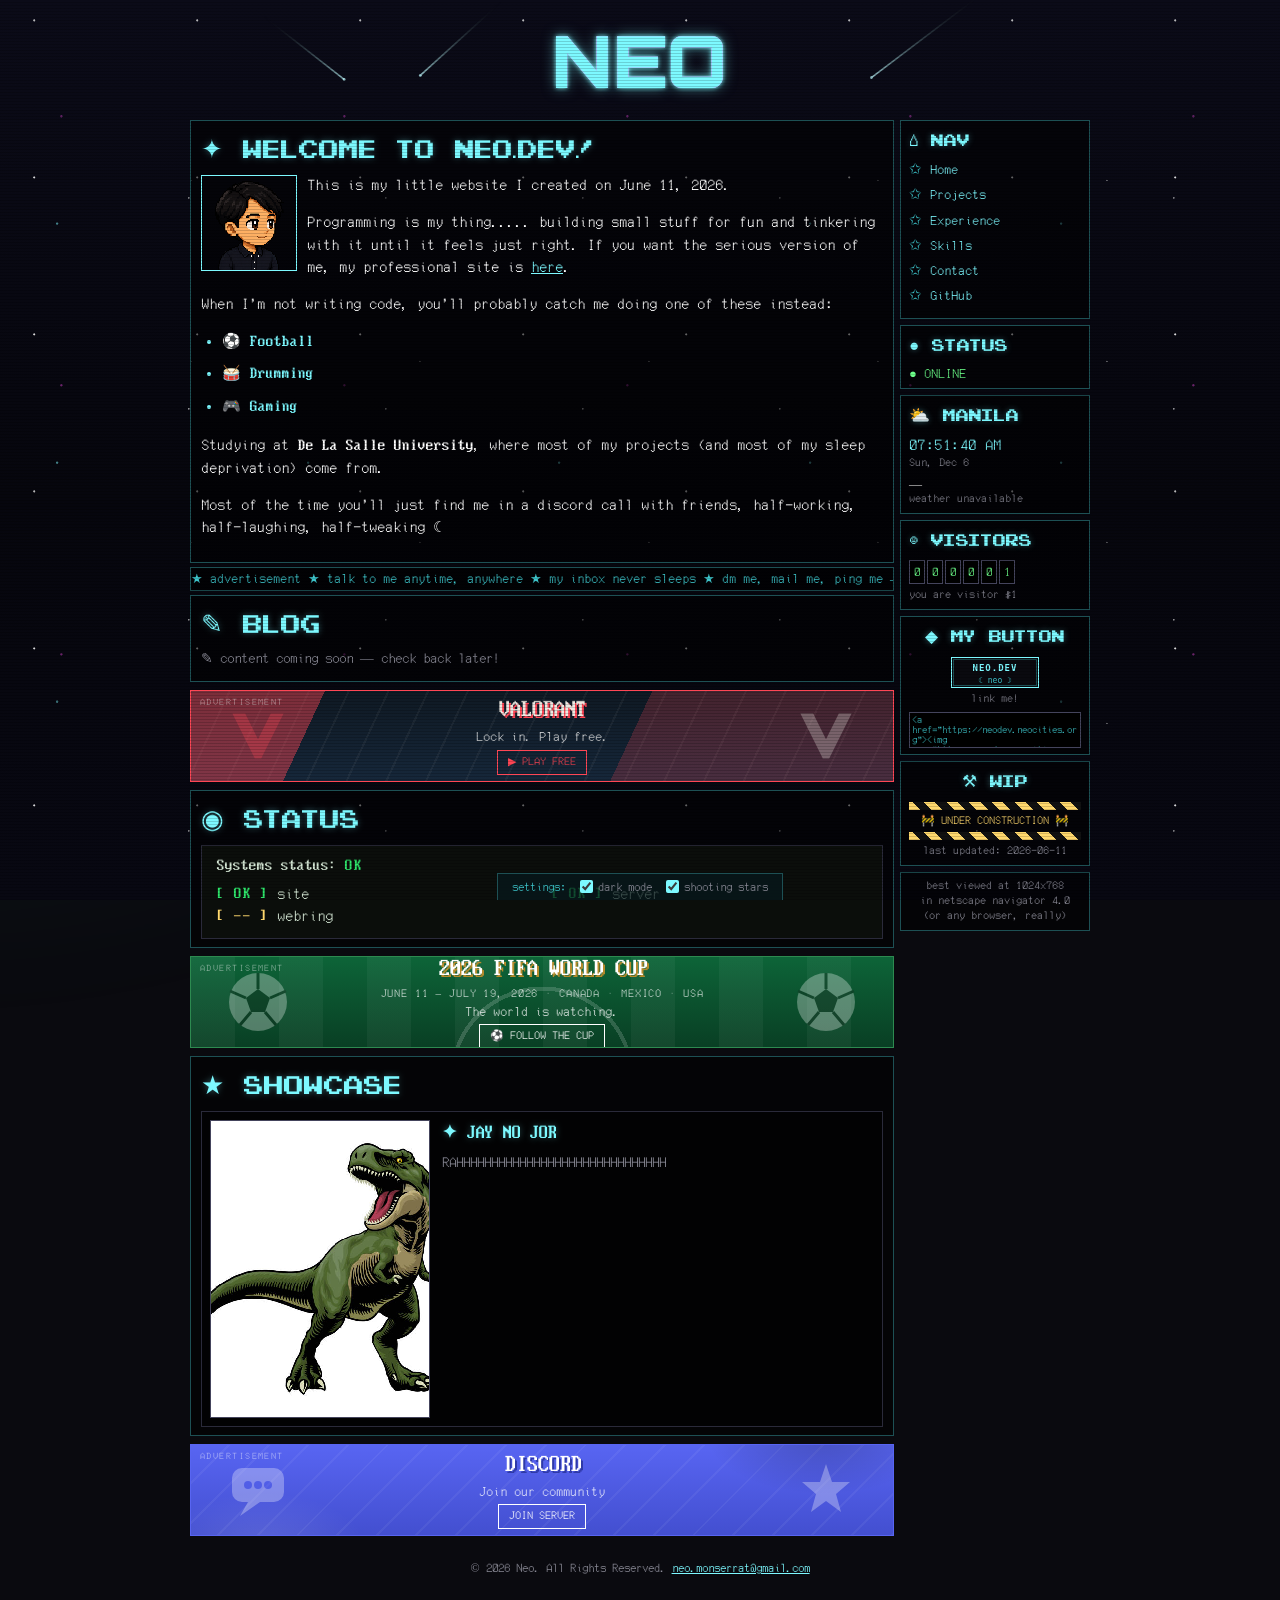
==== index.html @ 082620bd "Update" ====
<!doctype html>
<html lang="en">
  <head>
    <meta charset="utf-8" />
    <meta name="viewport" content="width=device-width, initial-scale=1, maximum-scale=1, user-scalable=no" />
    <meta name="theme-color" content="#0a0a0f" />
    <meta name="description" content="Personal site of Neo — projects, writing, links." />
    <title>NEO.DEV</title>

    <link rel="preconnect" href="https://fonts.googleapis.com" />
    <link rel="preconnect" href="https://fonts.gstatic.com" crossorigin />
    <link href="https://fonts.googleapis.com/css2?family=Orbitron:wght@700;900&display=swap" rel="stylesheet" />
    <link rel="icon" href="assets/favicon.svg" type="image/svg+xml" />
    <script src="js/theme.js"></script>
    <link rel="stylesheet" href="css/base.css" />
    <link rel="stylesheet" href="css/layout.css" />
    <link rel="stylesheet" href="css/components.css" />
    <link rel="stylesheet" href="css/responsive.css" />
  </head>
  <body>
    <canvas id="rain-canvas" aria-hidden="true"></canvas>

    <div class="wrap">
      <header class="banner">
        <h1 class="site-title glitch" data-text="NEO">NEO</h1>
      </header>

      <div class="columns">
        <main class="main-col">
          <div class="above-fold">
          <!-- HERO -->
          <section class="hero" id="hero">
            <h2 class="section-title welcome-title">✦ Welcome to NEO.DEV!</h2>
            <span class="avatar">
              <img src="assets/Neo Avatar.png" width="96" height="96" alt="Neo avatar">
            </span>
            
            <p>
              This is my little website I created on June 11, 2026.
            </p>
            <p>
              Programming is my thing..... building small stuff for fun
              and tinkering with it until it feels just right. If you want the
              serious version of me, my professional site is
              <a href="https://github.com/Nmsrt/Professional-Portfolio">here</a>.
            </p>
            <p>
              When I'm not writing code, you'll probably catch me doing one of
              these instead:
            </p>
            <ul class="hobby-list">
              <li>⚽ <strong>Football</strong> </li>
              <li>🥁 <strong>Drumming</strong> </li>
              <li>🎮 <strong>Gaming</strong> </li>
            </ul>
            <p>
              Studying at <strong>De La Salle University</strong>, where most of my
              projects (and most of my sleep deprivation) come from.
            </p>
            <p>
              Most of the time you'll just find me in a discord
              call with friends, half-working, half-laughing, half-tweaking ☾
            </p>
            <div class="clearfix"></div>
          </section>

          <!-- marquee separator -->
          <div class="marquee section-marquee" aria-hidden="true">
            <span>
              ★ advertisement ★ talk to me anytime, anywhere ★ my inbox never sleeps ★
              dm me, mail me, ping me — I'll answer ★
            </span>
          </div>
          </div><!-- /.above-fold -->

          <!-- BLOG -->
          <section id="blog">
            <h2 class="section-title">✎ Blog</h2>
            <p class="blog-empty">✎ content coming soon — check back later!</p>
          </section>

          <!-- ad separator: valorant -->
          <div class="ad-sep ad-valorant" aria-label="advertisement — Valorant">
            <svg class="ad-art ad-art-left" viewBox="0 0 100 100" aria-hidden="true">
              <path d="M10 15 L45 85 L55 85 L90 15 L70 15 L50 55 L30 15 Z" fill="#ff4655" />
            </svg>
            <svg class="ad-art ad-art-right" viewBox="0 0 100 100" aria-hidden="true">
              <path d="M10 15 L45 85 L55 85 L90 15 L70 15 L50 55 L30 15 Z" fill="#ece8e1" />
            </svg>
            <span class="ad-sep-label">advertisement</span>
            <span class="ad-sep-title">VALORANT</span>
            <span class="ad-sep-tag">Lock in. Play free.</span>
            <a class="ad-cta" href="https://playvalorant.com">▶ PLAY FREE</a>
          </div>

          <!-- STATUS -->
          <section id="status">
            <h2 class="section-title">◉ Status</h2>
            <div class="status-board">
              <p class="status-line">Systems status: <span class="status-tag ok">OK</span></p>
              <ul class="status-list">
                <li class="status-item"><span class="status-tag ok">[ OK ]</span> site</li>
                <li class="status-item"><span class="status-tag ok">[ OK ]</span> server</li>
                <li class="status-item"><span class="status-tag warn">[ -- ]</span> webring</li>
              </ul>
            </div>
          </section>

          <!-- ad separator: 2026 fifa world cup -->
          <div class="ad-sep ad-worldcup" aria-label="advertisement — 2026 FIFA World Cup">
            <svg class="ad-art ad-art-left" viewBox="0 0 64 64" aria-hidden="true">
              <circle cx="32" cy="32" r="29" fill="#fff" />
              <polygon points="32,19 44,28 39,42 25,42 20,28" fill="#15231a" />
              <path d="M32 3v16M44 28l16-7M39 42l11 13M25 42L14 55M20 28L4 21" stroke="#15231a" stroke-width="3" fill="none" />
            </svg>
            <svg class="ad-art ad-art-right" viewBox="0 0 64 64" aria-hidden="true">
              <circle cx="32" cy="32" r="29" fill="#fff" />
              <polygon points="32,19 44,28 39,42 25,42 20,28" fill="#15231a" />
              <path d="M32 3v16M44 28l16-7M39 42l11 13M25 42L14 55M20 28L4 21" stroke="#15231a" stroke-width="3" fill="none" />
            </svg>
            <span class="ad-sep-label">advertisement</span>
            <span class="ad-sep-title">2026 FIFA WORLD CUP</span>
            <span class="ad-sep-dates">JUNE 11 – JULY 19, 2026 · CANADA · MEXICO · USA</span>
            <span class="ad-sep-tag">The world is watching.</span>
            <a class="ad-cta" href="https://www.fifa.com/fifaplus/en/tournaments/mens/worldcup/canadamexicousa2026">⚽ FOLLOW THE CUP</a>
          </div>

          <!-- SHOWCASE -->
          <section id="showcase">
            <h2 class="section-title">★ Showcase</h2>
            <div class="showcase-entry">
              <div class="showcase-img">
                <img src="assets/dinosaur.jpg" width="320" height="200" alt="showcase placeholder one" />
              </div>
              <div class="showcase-text">
                <h3>JAY NO JOR</h3>
                <p>
                  RAHHHHHHHHHHHHHHHHHHHHHHHHHHHHHH
                </p>
              </div>
            </div>
          </section>

          <!-- ad separator: discord -->
          <div class="ad-sep ad-discord" aria-label="advertisement — Discord community">
            <svg class="ad-art ad-art-left" viewBox="0 0 64 64" aria-hidden="true">
              <rect x="6" y="10" width="52" height="34" rx="10" fill="#fff" />
              <path d="M22 44 L14 58 L34 44 Z" fill="#fff" />
              <circle cx="22" cy="27" r="4" fill="#5865f2" />
              <circle cx="32" cy="27" r="4" fill="#5865f2" />
              <circle cx="42" cy="27" r="4" fill="#5865f2" />
            </svg>
            <svg class="ad-art ad-art-right" viewBox="0 0 64 64" aria-hidden="true">
              <path d="M32 6 L38 24 L56 24 L42 36 L47 54 L32 43 L17 54 L22 36 L8 24 L26 24 Z" fill="#fff" />
            </svg>
            <span class="ad-sep-label">advertisement</span>
            <span class="ad-sep-title">DISCORD</span>
            <span class="ad-sep-tag">Join our community</span>
            <a class="ad-cta" href="https://discord.gg/ex57agxdq">JOIN SERVER</a>
          </div>

        </main>

        <aside class="side-col">
          <section class="nav-box">
            <h2 class="section-title">⌂ Nav</h2>
            <nav aria-label="Site navigation">
              <ul>
                <li><a href="#hero">Home</a></li>
                <li><a href="pages/projects.html">Projects</a></li>
                <li><a href="pages/experience.html">Experience</a></li>
                <li><a href="pages/skills.html">Skills</a></li>
                <li><a href="pages/contact.html">Contact</a></li>
<li><a href="https://github.com/Nmsrt">GitHub</a></li>
              </ul>
            </nav>
          </section>

          <section class="online-box">
            <h2 class="section-title">● Status</h2>
            <p class="online-dot">● ONLINE</p>
          </section>

          <section class="weather-box">
            <h2 class="section-title">⛅ Manila</h2>
            <p class="weather-time" id="manila-time">--:--:--</p>
            <p class="weather-date tiny" id="manila-date">···</p>
            <p class="weather-temp" id="manila-temp">···</p>
            <p class="weather-cond tiny" id="manila-cond">loading…</p>
          </section>

          <section class="counter-box">
            <h2 class="section-title">☺ Visitors</h2>
            <div class="counter" aria-label="visitor counter">
              <span>0</span><span>0</span><span>0</span><span>0</span><span>0</span><span>0</span>
            </div>
            <p class="tiny">counting…</p>
          </section>

          <section class="mybutton-box">
            <h2 class="section-title">◆ My button</h2>
            <img class="my-88x31" src="assets/button.svg" width="88" height="31" alt="NEO.DEV 88x31 button" />
            <p class="tiny">link me!</p>
            <textarea class="embed-code" rows="3" readonly
              onclick="this.select()">&lt;a href="https://neodev.neocities.org"&gt;&lt;img src="https://neodev.neocities.org/button.svg" width="88" height="31" alt="NEO.DEV"&gt;&lt;/a&gt;</textarea>
          </section>

          <section class="construction-box">
            <h2 class="section-title">⚒ WIP</h2>
            <div class="construction-bar" aria-hidden="true"></div>
            <p class="tiny construction-text">🚧 UNDER CONSTRUCTION 🚧</p>
            <div class="construction-bar" aria-hidden="true"></div>
            <p class="tiny">last updated: 2026-06-11</p>
          </section>

          <section class="badge-box">
            <p class="tiny">
              best viewed at 1024x768<br />
              in netscape navigator 4.0<br />
              (or any browser, really)
            </p>
          </section>
        </aside>
      </div>

      <footer>
        <p>© 2026 Neo. All Rights Reserved. <a href="mailto:neo.monserrat@gmail.com">neo.monserrat@gmail.com</a></p>
      </footer>
    </div>

    <div class="settings-bar" role="group" aria-label="Site settings">
      <span class="settings-label">settings:</span>
      <label class="settings-option">
        <input type="checkbox" id="setting-theme" />
        <span>dark mode</span>
      </label>
      <label class="settings-option">
        <input type="checkbox" id="setting-rain" />
        <span>shooting stars</span>
      </label>
    </div>

    <script src="js/rain.js"></script>
    <script src="js/counter.js"></script>
    <script src="js/menu.js"></script>
    <script src="js/avatar.js"></script>
    <script src="js/weather.js"></script>
  </body>
</html>
---- css/base.css ----
/* ============================================
   base: fonts, variables, resets, typography,
   animations
   ============================================ */

/* NES-style display font for section titles (as on dimden.dev) */
@font-face {
  font-family: "Pixel NES";
  src: url("../fonts/Pixel_NES.woff") format("woff");
  font-weight: normal;
  font-style: normal;
}

/* pixel fonts from int10h.org "Ultimate Oldschool PC Font Pack"
   (CC BY-SA 4.0) — same files dimden.dev serves */
@font-face {
  font-family: "NEC_APC3";
  src: url("../fonts/pixelfonts/Web437_NEC_APC3_8x16.woff") format("woff");
  font-weight: normal;
  font-style: normal;
}
@font-face {
  font-family: "NEC_APC3";
  src: url("../fonts/pixelfonts/Web437_Nix8810_M16.woff") format("woff");
  font-weight: bold;
  font-style: normal;
}
@font-face {
  font-family: "RussianGothic";
  src: local("Arial");
  font-weight: normal;
  font-style: normal;
  unicode-range: U+0420-42FF;
}

:root {
  --bg: #f5f0e8;
  --bg-panel: #efe9dc;
  --bg-panel-alt: #e8e0cf;
  --text: #0d0d0d;
  --text-dim: #6b6660;
  --accent: #9e1b32;
  --accent-dim: #7c1226;
  --magenta: #0d0d0d;
  --ok: #2d8a50;
  --warn: #c4860a;
  --border: #d9d1bf;
  --border-bright: #c2b9a4;
  --box-border: #e2dac9;
  --box-title-bg: rgba(245, 240, 232, 0.97);

  --rain-color: rgba(158, 27, 50, 0.14);
  --meteor-color: rgba(122, 12, 28, 0.8); /* blood, light mode */

  /* dimden.dev stack everywhere — headings included */
  --font-pixel: "NEC_APC3", "RussianGothic", "MS UI Gothic", Tahoma;
  --font-body: "NEC_APC3", "RussianGothic", "MS UI Gothic", Tahoma;

  --page-max: 980px;
  --side-col-w: 190px;
}

* {
  box-sizing: border-box;
}

html {
  scrollbar-color: var(--accent-dim) var(--bg);
  /* match page bg so overscroll/safe-area never flashes white */
  background: var(--bg);
}

::-webkit-scrollbar {
  width: 14px;
  background: var(--bg);
}

::-webkit-scrollbar-thumb {
  background: var(--box-border);
  border: 1px solid var(--accent-dim);
}

body {
  margin: 0;
  padding-bottom: 34px; /* room for fixed settings bar */
  background: var(--bg);
  color: var(--text);
  font-family: var(--font-body);
  font-size: 14px;
  line-height: 1.35;
  image-rendering: pixelated;
  font-smooth: never;
  -webkit-font-smoothing: none;
}

/* light mode: aged map — faint topographic contour rings over parchment.
   Two charcoal ring systems centered off-canvas plus one whisper-faint
   crimson system tied to the site accent; static, vibes only. */
body::before {
  content: '';
  position: fixed;
  inset: 0;
  z-index: -1;
  pointer-events: none;
  background:
    repeating-radial-gradient(circle at 12% 18%,
      transparent 0 42px, rgba(85, 70, 50, 0.055) 42px 44px),
    repeating-radial-gradient(circle at 88% 82%,
      transparent 0 52px, rgba(85, 70, 50, 0.045) 52px 54px),
    repeating-radial-gradient(circle at 70% -15%,
      transparent 0 64px, rgba(158, 27, 50, 0.04) 64px 66px),
    radial-gradient(120% 90% at 50% 40%, transparent 55%, rgba(120, 95, 55, 0.10) 100%),
    radial-gradient(60% 50% at 85% 10%, rgba(200, 170, 110, 0.08), transparent 70%),
    radial-gradient(55% 45% at 10% 90%, rgba(190, 160, 100, 0.07), transparent 70%);
}

body::after {
  content: none;
}

::selection {
  background: var(--accent);
  color: var(--bg);
}

h1, h2, h3 {
  font-family: var(--font-pixel);
  color: var(--accent);
  font-weight: bold;
  line-height: 1.5;
  text-shadow: none;
}

h1 { font-size: 1.5rem; }
h2 { font-size: 1.6rem; margin: 0 0 1rem; }
h3 { font-size: 1.15rem; color: var(--accent); }

a {
  color: var(--accent);
  text-decoration: underline;
}

.nav-box a,
.btn-88x31 {
  text-decoration: none;
}

a:hover {
  color: var(--bg);
  background: var(--accent);
  text-shadow: none;
}

code {
  background: var(--bg-panel-alt);
  border: 1px solid var(--border);
  padding: 0 4px;
  font-family: var(--font-body);
  color: var(--accent-dim);
}

.glitch {
  position: relative;
  display: inline-block;
}

.glitch::before,
.glitch::after {
  content: attr(data-text);
  position: absolute;
  inset: 0;
  overflow: hidden;
  pointer-events: none;
}

.glitch::before {
  color: var(--magenta);
  text-shadow: none;
  animation: glitch-a 2.6s steps(2, jump-none) infinite;
}

.glitch::after {
  color: var(--accent);
  text-shadow: none;
  animation: glitch-b 3.1s steps(2, jump-none) infinite;
}

@keyframes glitch-a {
  0%, 88%, 100% { clip-path: inset(0 0 100% 0); transform: none; }
  90%  { clip-path: inset(15% 0 60% 0); transform: translate(-3px, 0); }
  92%  { clip-path: inset(60% 0 10% 0); transform: translate(3px, 0); }
  94%  { clip-path: inset(40% 0 40% 0); transform: translate(-2px, 1px); }
  96%  { clip-path: inset(0 0 100% 0); transform: none; }
}

@keyframes glitch-b {
  0%, 84%, 100% { clip-path: inset(100% 0 0 0); transform: none; }
  86% { clip-path: inset(70% 0 5% 0); transform: translate(3px, 0); }
  88% { clip-path: inset(10% 0 75% 0); transform: translate(-3px, -1px); }
  90% { clip-path: inset(100% 0 0 0); transform: none; }
}

@media (prefers-reduced-motion: reduce) {
  .glitch::before,
  .glitch::after,
  .marquee span,
  .construction-bar,
  .online-dot,
  .blink,
  body::before,
  .status-dot {
    animation: none;
  }
  .glitch::before,
  .glitch::after {
    content: none;
  }
}

@keyframes blink {
  50% { opacity: 0; }
}

@keyframes marquee {
  from { transform: translateX(100%); }
  to   { transform: translateX(-100%); }
}

@keyframes stripes {
  to { background-position: 23px 0; }
}

/* ============================================
   dark mode overrides
   ============================================ */

[data-theme="dark"] {
  --bg: #0a0a0f;
  --bg-panel: #0d0d14;
  --bg-panel-alt: #101018;
  --text: #ffffff;
  --text-dim: #8a8a96;
  --accent: #7df9ff;
  --accent-dim: #3ec6cc;
  --magenta: #ff4df3;
  --ok: #6dff8a;
  --warn: #ffd86d;
  --border: #2a2a3a;
  --border-bright: #44445c;
  --box-border: #1d5054;
  --box-title-bg: rgba(7, 24, 28, 0.75);
  --rain-color: rgba(125, 249, 255, 0.18);
  --meteor-color: rgba(190, 250, 255, 0.9);
}

/* dark mode: deep space starfield (staggered tile sizes so no grid reads) */
[data-theme="dark"] body {
  background:
    radial-gradient(circle at 21% 13%, rgba(255, 255, 255, 0.85) 0.6px, transparent 1.4px) 0 0 / 163px 157px repeat,
    radial-gradient(circle at 74% 62%, rgba(255, 255, 255, 0.55) 0.5px, transparent 1.2px) 43px 67px / 197px 211px repeat,
    radial-gradient(circle at 48% 87%, rgba(255, 255, 255, 0.35) 0.5px, transparent 1.1px) 81px 23px / 229px 181px repeat,
    radial-gradient(circle at 12% 53%, rgba(125, 249, 255, 0.5) 0.7px, transparent 1.6px) 27px 97px / 251px 239px repeat,
    radial-gradient(circle at 86% 28%, rgba(255, 77, 243, 0.4) 0.7px, transparent 1.6px) 101px 41px / 283px 269px repeat,
    linear-gradient(180deg, #0b0b18 0%, #06060d 55%, #080812 100%);
  background-attachment: fixed;
}

/* dark mode: aurora ribbons drifting over the stars */
[data-theme="dark"] body::before {
  content: '';
  position: fixed;
  inset: -30%;
  z-index: -1;
  pointer-events: none;
  background:
    radial-gradient(52% 30% at 28% 18%, rgba(125, 249, 255, 0.10), transparent 70%),
    radial-gradient(46% 26% at 72% 30%, rgba(255, 77, 243, 0.07), transparent 70%),
    radial-gradient(60% 34% at 50% 8%, rgba(90, 120, 255, 0.09), transparent 70%),
    radial-gradient(40% 24% at 15% 70%, rgba(60, 220, 180, 0.06), transparent 70%);
  filter: blur(52px);
  animation: aurora-drift 28s ease-in-out infinite alternate;
}

@keyframes aurora-drift {
  from { transform: translate3d(-3%, -2%, 0) rotate(-1.5deg) scale(1); opacity: 0.75; }
  to   { transform: translate3d(3%, 2%, 0) rotate(1.5deg) scale(1.08); opacity: 1; }
}

[data-theme="dark"] body::after {
  content: '';
  position: fixed;
  inset: 0;
  pointer-events: none;
  background: repeating-linear-gradient(
    0deg,
    rgba(0, 0, 0, 0.16) 0 1px,
    transparent 1px 3px
  );
  z-index: 5;
}

[data-theme="dark"] h1,
[data-theme="dark"] h2,
[data-theme="dark"] h3 {
  text-shadow: 0 0 6px rgba(125, 249, 255, 0.35);
}
---- css/layout.css ----
/* ============================================
   layout: wrap, banner, columns, sidebar, nav,
   section panels, responsive
   ============================================ */

/* no z-index here: it would trap the sidebar panel's z-index in a
   stacking context below the menu backdrop. position:relative alone
   keeps .wrap painting above the fixed rain canvas (z 0). */
.wrap {
  max-width: var(--page-max);
  margin: 0 auto;
  padding: 6px;
  position: relative;
}

.banner {
  text-align: center;
  padding: 0 8px;
  margin-bottom: 6px;
  border: none;
  background: transparent;
}

/* Orbitron: geometric sci-fi display face for the title only;
   falls back to the pixel stack while loading */
.site-title {
  margin: 0;
  font-family: 'Orbitron', var(--font-pixel);
  font-weight: 900;
  font-size: 4.5rem;
  letter-spacing: 0.01em;
  text-shadow: none;
}


.marquee {
  overflow: hidden;
  border: 1px solid var(--box-border);
  background: var(--bg-panel);
  margin-bottom: 6px;
  font-size: 13px;
  color: var(--text-dim);
  white-space: nowrap;
}

.marquee span {
  display: inline-block;
  padding: 2px 0;
  animation: marquee 18s linear infinite;
}

.columns {
  display: grid;
  grid-template-columns: 1fr var(--side-col-w);
  gap: 6px;
  align-items: start;
  width: 100%;
  max-width: 900px;
  margin: 0 auto;
}

/* let grid tracks shrink below content min-width
   (nowrap marquee text otherwise widens the page) */
.main-col,
.side-col {
  min-width: 0;
}

.side-col section {
  margin-bottom: 6px;
}

.nav-box ul {
  list-style: none;
  margin: 0;
  padding: 0;
}

.nav-box li {
  margin: 5px 0;
}

.nav-box li::before {
  content: '✩ ';
  color: var(--accent-dim);
}

.nav-box a {
  font-family: var(--font-pixel);
  font-size: 13px;
}

.online-dot {
  margin: 0;
  color: var(--ok);
  font-size: 13px;
  animation: blink 2s steps(1) infinite;
}

.weather-time {
  margin: 2px 0 0;
  font-size: 15px;
  color: var(--accent);
  letter-spacing: 0.03em;
}

.weather-temp {
  margin: 4px 0 0;
  font-size: 13px;
}

.weather-date,
.weather-cond {
  margin: 2px 0 0;
}

.counter {
  display: flex;
  gap: 2px;
  margin-bottom: 4px;
}

.counter span {
  background: var(--bg-panel-alt);
  border: 1px solid var(--border-bright);
  color: var(--accent);
  font-family: var(--font-pixel);
  font-size: 12px;
  padding: 3px 4px;
}

.tiny {
  margin: 0;
  font-size: 11px;
  color: var(--text-dim);
}

.badge-box {
  text-align: center;
}

.mybutton-box {
  text-align: center;
}

.my-88x31 {
  display: block;
  margin: 0 auto 4px;
  image-rendering: pixelated;
}

.construction-box {
  text-align: center;
}

.construction-bar {
  height: 8px;
  margin: 4px 0;
  background: repeating-linear-gradient(
    45deg,
    var(--warn) 0 8px,
    #111 8px 16px
  );
  animation: stripes 1.2s linear infinite;
}

.construction-text {
  color: var(--warn);
}

.rain-toggle,
.theme-toggle {
  font-family: var(--font-body);
  font-size: 0.9rem;
  background: var(--bg-panel-alt);
  color: var(--text);
  border: 1px solid var(--border-bright);
  padding: 4px 8px;
  cursor: pointer;
  width: 100%;
}

.rain-toggle:hover,
.theme-toggle:hover {
  border-color: var(--accent);
  color: var(--accent);
}

/* fixed settings bar at the bottom of the page */
.settings-bar {
  position: fixed;
  left: 50%;
  bottom: 0;
  transform: translateX(-50%);
  z-index: 10;
  display: flex;
  align-items: center;
  gap: 14px;
  padding: 5px 14px;
  background: var(--box-title-bg);
  border: 1px solid var(--box-border);
  border-bottom: none;
  font-size: 12px;
  color: var(--text-dim);
  white-space: nowrap;
}

.settings-label {
  color: var(--accent-dim);
  user-select: none;
}

.settings-option {
  display: inline-flex;
  align-items: center;
  gap: 5px;
  cursor: pointer;
  user-select: none;
}

.settings-option:hover {
  color: var(--accent);
}

.settings-option input {
  margin: 0;
  accent-color: var(--accent);
  cursor: pointer;
}

@media (max-width: 720px) {
  .columns {
    grid-template-columns: 1fr;
  }

  .wrap {
    padding: 0.75rem;
  }
}

section {
  --box-pad-y: 8px;
  --box-pad-x: 10px;
  background: var(--bg-panel);
  border: 1px solid var(--box-border);
  padding: var(--box-pad-y) var(--box-pad-x);
  margin-bottom: 0;
}

.side-col section {
  --box-pad-y: 6px;
  --box-pad-x: 8px;
}

/* narrow sidebar: smaller titles so Pixel NES doesn't wrap */
.side-col h2.section-title {
  font-size: 1.05rem;
}

/* showcase gets more vertical room; children stretch
   to fill the section's full height */
#showcase {
  min-height: 380px;
  display: flex;
  flex-direction: column;
}

#showcase .showcase-entry {
  flex: 1;
}

h2.section-title {
  margin: 0 0 8px;
  padding: 0;
  font-family: "Pixel NES", var(--font-pixel);
  font-weight: normal; /* Pixel NES has no bold face */
  font-size: 1.6rem;
  text-transform: uppercase;
  background: none;
  color: var(--accent);
}

/* marquee used as a section separator */
.section-marquee {
  margin: 4px 0;
}

/* graphic ad separators: full-width boards between sections */
/* uniform board height; content centered vertically */
.ad-sep {
  position: relative;
  overflow: hidden;
  margin: 8px 0;
  padding: 6px 14px;
  height: 92px;
  border: 1px solid var(--box-border);
  display: flex;
  flex-direction: column;
  align-items: center;
  justify-content: center;
  gap: 1px;
  text-align: center;
}

/* content sits above the absolutely-positioned art layer */
.ad-sep > * {
  position: relative;
}

.ad-sep-label {
  position: absolute;
  top: 6px;
  left: 9px;
  font-size: 9px;
  letter-spacing: 0.16em;
  text-transform: uppercase;
  color: rgba(255, 255, 255, 0.55);
  user-select: none;
}

.ad-sep-title {
  font-family: var(--font-pixel);
  font-weight: bold;
  font-size: clamp(15px, 4vw, 22px);
  line-height: 1.4;
  color: #fff;
}

.ad-sep-dates {
  font-family: var(--font-pixel);
  font-size: 11px;
  letter-spacing: 0.08em;
  color: rgba(255, 255, 255, 0.8);
}

.ad-sep-tag {
  font-size: 13px;
  color: rgba(255, 255, 255, 0.85);
}

.ad-art {
  position: absolute;
  top: 50%;
  width: 64px;
  height: 64px;
  transform: translateY(-50%);
  opacity: 0.3;
  pointer-events: none;
}

.ad-art-left { left: 5%; }
.ad-art-right { right: 5%; }

.ad-cta {
  margin-top: 3px;
  padding: 4px 10px;
  font-family: var(--font-pixel);
  font-size: 11px;
  text-decoration: none;
  border: 1px solid currentColor;
  background: transparent;
}

/* valorant: dark slate + red slash angles */
.ad-valorant {
  border-color: #ff4655;
  background:
    linear-gradient(115deg, transparent 0 62%, rgba(255, 70, 85, 0.22) 62%),
    linear-gradient(295deg, transparent 0 82%, rgba(255, 70, 85, 0.45) 82%),
    repeating-linear-gradient(115deg, transparent 0 34px, rgba(236, 232, 225, 0.05) 34px 36px),
    linear-gradient(180deg, #0f1923, #16273a);
}

.ad-valorant .ad-sep-title {
  color: #ece8e1;
  text-shadow: 2px 2px 0 #ff4655;
}

.ad-valorant .ad-cta { color: #ff4655; border-color: #ff4655; }
.ad-valorant .ad-cta:hover { background: #ff4655; color: #0f1923; }

/* world cup: pitch stripes + center-circle arc */
.ad-worldcup {
  border-color: #2d8a50;
  background:
    radial-gradient(circle at 50% 135%, transparent 0 88px, rgba(255, 255, 255, 0.16) 88px 92px, transparent 92px),
    repeating-linear-gradient(90deg, rgba(255, 255, 255, 0.045) 0 44px, transparent 44px 88px),
    linear-gradient(180deg, #0d6438, #093f24);
}

.ad-worldcup .ad-sep-title { text-shadow: 2px 2px 0 #b48a2c; }
.ad-worldcup .ad-cta { color: #fff; border-color: #fff; }
.ad-worldcup .ad-cta:hover { background: #fff; color: #0d6438; }

/* discord: blurple wash + diagonal weave */
.ad-discord {
  border-color: #5865f2;
  background:
    radial-gradient(150px 80px at 10% 115%, rgba(255, 255, 255, 0.13), transparent 70%),
    radial-gradient(170px 90px at 90% -15%, rgba(0, 0, 0, 0.22), transparent 70%),
    repeating-linear-gradient(135deg, transparent 0 26px, rgba(255, 255, 255, 0.05) 26px 28px),
    linear-gradient(180deg, #5865f2, #434fd0);
}

.ad-discord .ad-sep-title { text-shadow: 2px 2px 0 #2f3aa8; }
.ad-discord .ad-cta { color: #fff; border-color: #fff; }
.ad-discord .ad-cta:hover { background: #fff; color: #5865f2; }

/* ============================================
   dark mode layout overrides
   ============================================ */

[data-theme="dark"] .site-title {
  text-shadow:
    0 0 4px var(--accent),
    0 0 14px rgba(125, 249, 255, 0.5);
}

[data-theme="dark"] .marquee {
  background: rgba(0, 0, 0, 0.7);
  color: var(--accent-dim);
}

[data-theme="dark"] section {
  background: rgba(0, 0, 0, 0.55);
}

[data-theme="dark"] .counter span {
  background: #000;
  color: var(--ok);
}

[data-theme="dark"] .rain-toggle,
[data-theme="dark"] .theme-toggle {
  background: rgba(0, 0, 0, 0.45);
}
---- css/components.css ----
/* ============================================
   components: hero, projects, experience,
   skills, contact, blog, status, buttons,
   guestbook, 404, footer, rain canvas
   ============================================ */

/* hero */
.hero h1 {
  margin: 0 0 1rem;
}

.hero-welcome {
  font-family: var(--font-pixel);
  font-size: 1rem;
  color: var(--accent);
  letter-spacing: 0.08em;
  margin: 0.25rem 0 0.6rem;
  line-height: 1.6;
}

.hero .tagline {
  color: var(--text-dim);
}

.hero .avatar {
  float: left;
  width: 96px;
  height: 96px;
  margin: 0 10px 4px 0;
  border: 1px solid var(--accent);
  background: transparent;
  image-rendering: pixelated;
}

/* fill the frame exactly so the border reads evenly on all sides
   (fixed img attrs would overflow the border-box otherwise) */
.hero .avatar img,
.hero .avatar svg {
  display: block;
  width: 100%;
  height: 100%;
}

.clearfix {
  clear: both;
}

.hero .blink {
  animation: blink 1.1s steps(1) infinite;
  color: var(--accent);
}

.hero p {
  margin: 0 0 0.9rem;
  line-height: 1.5;
}

.hobby-list {
  list-style: disc;
  margin: 0 0 1rem;
  padding: 0 0 0 1.4em;
}

.hobby-list li {
  margin: 0 0 0.6rem;
  line-height: 1.45;
}

.hobby-list li::marker {
  color: var(--accent);
}

.hobby-list strong {
  color: var(--accent);
}

/* projects */
.project {
  border: 1px solid var(--border);
  background: var(--bg-panel-alt);
  padding: 5px 8px;
  margin-bottom: 6px;
}

.project h3 {
  margin: 0 0 0.4rem;
}

/* project preview: consistent 16:9 crop, full card width.
   image-rendering auto — these are photos/screenshots, the
   body-level pixelated rendering would degrade them */
.project-preview {
  display: block;
  width: 100%;
  aspect-ratio: 16 / 9;
  object-fit: cover;
  margin: 2px 0 8px;
  border: 1px solid var(--border-bright);
  image-rendering: auto;
  background: var(--bg-panel);
}

.project h3::before {
  content: '☾ ';
  color: var(--accent);
}

.project p {
  margin: 0 0 0.4rem;
  font-size: 0.85rem;
  color: var(--text-dim);
}

.project-link {
  font-size: 0.8rem;
}

.project-meta {
  font-size: 0.75rem;
  color: var(--accent-dim);
  margin: 0 0 0.3rem;
}

.subsection-label {
  color: var(--accent-dim);
  font-size: 0.8rem;
  margin: 0.6rem 0 0.3rem;
}

/* skill tag grid */
.skill-group {
  margin-bottom: 14px;
}

.skill-group-label {
  font-size: 0.7rem;
  text-transform: uppercase;
  letter-spacing: 0.1em;
  color: var(--accent);
  margin: 0 0 6px;
  padding-bottom: 3px;
  border-bottom: 1px solid var(--border-bright);
}

.skill-tags {
  display: flex;
  flex-wrap: wrap;
  gap: 5px;
}

.skill-tag {
  display: inline-block;
  padding: 3px 9px;
  font-size: 0.78rem;
  border: 1px solid var(--border-bright);
  background: var(--bg-panel-alt);
  color: var(--text);
  line-height: 1.4;
  transition: border-color 0.1s, color 0.1s;
}

.skill-tag:hover {
  border-color: var(--accent);
  color: var(--accent);
}

/* experience */
.exp-list {
  list-style: none;
  margin: 0;
  padding: 0;
}

.exp-item {
  display: flex;
  gap: 10px;
  margin-bottom: 10px;
  border-bottom: 1px dashed var(--border);
  padding-bottom: 8px;
}

.exp-year {
  color: var(--accent);
  font-size: 0.75rem;
  min-width: 80px;
  flex-shrink: 0;
  padding-top: 2px;
}

.exp-body {
  font-size: 0.85rem;
}

.exp-text {
  color: var(--text-dim);
  font-size: 0.8rem;
}

/* skills (legacy, unused) */
.skill-list { display: none; }

/* contact */
.contact-table {
  border-collapse: collapse;
  font-size: 0.85rem;
  width: 100%;
}

.contact-table td {
  padding: 3px 6px 3px 0;
  border-bottom: 1px dashed var(--border);
  vertical-align: top;
}

.contact-label {
  color: var(--accent-dim);
  min-width: 70px;
  white-space: nowrap;
}

/* blog */
.blog-list {
  list-style: none;
  margin: 0;
  padding: 0;
}

.blog-list li {
  margin: 4px 0;
  border-bottom: 1px dashed var(--border);
  padding-bottom: 4px;
}

.blog-list .date {
  color: var(--text-dim);
  font-size: 0.8rem;
}

.blog-empty {
  margin: 4px 0;
  color: var(--text-dim);
  font-size: 0.85rem;
}

/* empty post slots: skeleton bars, no written content */
.blog-slot {
  display: flex;
  align-items: center;
  gap: 12px;
  min-height: 30px;
}

.slot-line {
  display: inline-block;
  height: 10px;
  background: repeating-linear-gradient(
    90deg,
    var(--border-bright) 0 6px,
    var(--border) 6px 12px
  );
  opacity: 0.75;
}

.slot-title {
  flex: 1;
  max-width: 62%;
}

.slot-date {
  width: 84px;
  margin-left: auto;
}

[data-theme="dark"] .slot-line {
  opacity: 0.5;
}

/* status board: terminal readout (stays dark in both themes) */
.status-board {
  border: 1px solid var(--border);
  background: #0b0e0b;
  padding: 12px 14px;
  display: flex;
  flex-direction: column;
  gap: 10px;
  font-family: var(--font-body);
  font-size: 15px;
  line-height: 1.2;
  color: #d4e6d4;
}

.status-line {
  margin: 0;
  font-weight: bold;
}

.status-tag {
  font-weight: bold;
  letter-spacing: 0.04em;
}

.status-tag.ok { color: #2ee66b; }
.status-tag.warn { color: #ffd86d; }
.status-tag.down { color: #ff5566; }

.status-list {
  list-style: none;
  margin: 0;
  padding: 0;
  display: grid;
  grid-template-columns: 1fr 1fr;
  grid-auto-rows: 1fr; /* rows split the stretched height evenly */
  gap: 4px 18px;
  flex: 1;
}

.status-item {
  display: flex;
  align-items: center;
  gap: 9px;
  white-space: nowrap;
}

/* showcase */
.showcase-entry {
  display: flex;
  gap: 12px;
  align-items: stretch;
  border: 1px solid var(--border);
  background: var(--bg-panel-alt);
  padding: 8px;
  margin-bottom: 8px;
}

.showcase-entry:last-child {
  margin-bottom: 0;
}

.showcase-img {
  flex: 0 0 220px;
}

.showcase-img img {
  display: block;
  width: 100%;
  height: 100%;
  object-fit: cover;
  border: 1px solid var(--border-bright);
}

.showcase-text h3 {
  margin: 0 0 0.4rem;
}

.showcase-text h3::before {
  content: '✦ ';
  color: var(--accent);
}

.showcase-text p {
  margin: 0;
  font-size: 0.85rem;
  color: var(--text-dim);
}

@media (max-width: 720px) {
  .showcase-entry {
    flex-direction: column;
  }

  .showcase-img {
    flex: none;
    width: 100%;
  }
}

/* buttons + links section */
.button-row {
  display: flex;
  flex-wrap: wrap;
  gap: 6px;
  margin-top: 0.75rem;
}

.btn-88x31 {
  display: inline-flex;
  align-items: center;
  justify-content: center;
  width: 88px;
  height: 31px;
  font-family: var(--font-pixel);
  font-size: 10px;
  text-align: center;
  background: var(--bg-panel-alt);
  border: 1px solid var(--border-bright);
  color: var(--text-dim);
  image-rendering: pixelated;
}

a.btn-88x31:hover {
  background: var(--accent);
  color: var(--bg);
  border-color: var(--accent);
}

.btn-88x31 img {
  width: 88px;
  height: 31px;
  display: block;
}

.embed-code {
  display: block;
  width: 100%;
  margin-top: 6px;
  background: var(--bg-panel-alt);
  color: var(--text-dim);
  border: 1px solid var(--border-bright);
  font-family: var(--font-body);
  font-size: 10px;
  resize: none;
  cursor: pointer;
}

/* 404 */
.page-404 {
  text-align: center;
  padding: 24px 10px;
}

.page-404 .site-title {
  font-size: 2.6rem;
}

.ascii-404 {
  display: inline-block;
  text-align: left;
  color: var(--accent-dim);
  font-family: var(--font-body);
  font-size: 15px;
  text-shadow: none;
  user-select: none;
}

/* footer */
/* same outer width as .columns so edges line up */
footer {
  width: 100%;
  max-width: 900px;
  margin: 6px auto 0;
  padding: 8px 6px;
  border: none;
  background: transparent;
  color: var(--text-dim);
  font-size: 12px;
  text-align: center;
}

footer p {
  margin: 2px 0;
}

/* rain canvas */
#rain-canvas {
  position: fixed;
  inset: 0;
  width: 100%;
  height: 100%;
  z-index: 0;
  pointer-events: none;
}

/* ============================================
   dark mode component overrides
   ============================================ */

[data-theme="dark"] .project {
  background: rgba(0, 0, 0, 0.45);
}

[data-theme="dark"] .showcase-entry {
  background: rgba(0, 0, 0, 0.45);
}

[data-theme="dark"] .btn-88x31 {
  background: #3a3a3a;
  border: 1px solid #5a5a5a;
  color: #b0b0b0;
}

[data-theme="dark"] .embed-code {
  background: #000;
  color: var(--accent-dim);
}


[data-theme="dark"] .ascii-404 {
  text-shadow: 0 0 4px rgba(125, 249, 255, 0.25);
}
---- css/responsive.css ----
/* ============================================
   responsive: fluid layout, breakpoints,
   fluid typography, touch-friendly targets

   breakpoints:
     mobile   ≤ 480px
     tablet   481px – 768px
     desktop  ≥ 769px (base styles)
   ============================================ */

/* ---- fluid typography (all sizes) ---- */

body {
  font-size: clamp(13px, 1vw + 9px, 15px);
}

.site-title {
  font-size: clamp(2.2rem, 9vw, 4.5rem);
}

h1 { font-size: clamp(1.2rem, 3vw, 1.5rem); }
h2 { font-size: clamp(1.35rem, 3.5vw, 1.6rem); }

.page-404 .site-title {
  font-size: clamp(1.8rem, 10vw, 2.6rem);
}

/* ---- mobile hamburger menu (injected by js/menu.js) ---- */

/* desktop / no-JS: button and backdrop don't exist visually */
.menu-toggle,
.menu-backdrop {
  display: none;
}

/* ---- tablet and below (≤ 768px) ---- */

@media (max-width: 768px) {
  /* hamburger button: top-right over the header */
  .has-mobile-menu .menu-toggle {
    display: flex;
    align-items: center;
    justify-content: center;
    position: fixed;
    top: 8px;
    right: 8px;
    z-index: 45;
    width: 44px;
    height: 44px;
    padding: 0;
    font-size: 22px;
    line-height: 1;
    background: var(--box-title-bg);
    color: var(--accent);
    border: 1px solid var(--box-border);
    cursor: pointer;
  }

  .has-mobile-menu .menu-toggle::before {
    content: '☰';
  }

  .menu-open .menu-toggle::before {
    content: '✕';
  }

  /* sidebar becomes a slide-out panel; original section
     styling inside is untouched */
  body.has-mobile-menu .side-col {
    display: block;
    position: fixed;
    top: 0;
    right: 0;
    bottom: 0;
    z-index: 40;
    width: min(300px, 86vw);
    margin: 0;
    padding: 60px 10px 16px;
    overflow-y: auto;
    background: var(--bg);
    border-left: 1px solid var(--box-border);
    box-shadow: -6px 0 18px rgba(0, 0, 0, 0.3);
    transform: translateX(102%);
    max-height: 100vh;  /* fallback */
    max-height: 100svh;
    -webkit-overflow-scrolling: touch;
    overscroll-behavior: contain;
  }

  /* page behind the open panel doesn't scroll */
  body.menu-open {
    overflow: hidden;
  }

  /* transition only after first paint (menu-ready), so the
     panel doesn't flash/slide on page load */
  body.menu-ready .side-col {
    transition: transform 0.28s ease;
  }

  body.has-mobile-menu .side-col section {
    margin-bottom: 8px;
  }

  body.menu-open .side-col {
    transform: translateX(0);
  }

  .has-mobile-menu .menu-backdrop {
    display: block;
    position: fixed;
    inset: 0;
    z-index: 35;
    background: rgba(0, 0, 0, 0.45);
    opacity: 0;
    pointer-events: none;
  }

  .menu-ready .menu-backdrop {
    transition: opacity 0.28s ease;
  }

  .menu-open .menu-backdrop {
    opacity: 1;
    pointer-events: auto;
  }
  .wrap {
    padding: 8px;
  }

  /* collapse to a single fluid column; sidebar boxes
     reflow into a grid of cards below the main column */
  .columns {
    grid-template-columns: 1fr;
    gap: 8px;
  }

  .side-col {
    display: grid;
    grid-template-columns: repeat(auto-fit, minmax(170px, 1fr));
    gap: 8px;
  }

  .side-col section {
    margin-bottom: 0;
  }

  /* showcase: image stacks above text */
  .showcase-entry {
    flex-direction: column;
  }

  .showcase-img {
    flex: none;
    width: 100%;
    max-width: 320px;
  }

  /* touch-friendly tap targets (≥ 44px); star marker stays
     inline with the link like on desktop */
  .nav-box li {
    margin: 0;
    display: flex;
    align-items: center;
  }

  .nav-box a {
    display: block;
    flex: 1;
    padding: 13px 8px;
  }

  .rain-toggle,
  .theme-toggle {
    min-height: 44px;
  }

  .settings-bar {
    left: 0;
    right: 0;
    transform: none;
    justify-content: center;
    gap: 18px;
    background: var(--bg);
    border-left: none;
    border-right: none;
  }

  .settings-option {
    min-height: 44px;
    padding: 0 6px;
  }

  .settings-option input {
    width: 20px;
    height: 20px;
  }

  body {
    padding-bottom: 54px; /* taller settings bar */
  }

  footer a {
    display: inline-block;
    padding: 10px 6px;
  }

  .embed-code {
    font-size: 13px;
  }

  /* sections hug their content on mobile — no desktop
     min-height stretching empty boxes */
  #showcase {
    min-height: 0;
  }
}

/* ---- mobile (≤ 480px) ---- */

@media (max-width: 480px) {
  .wrap {
    padding: 6px;
  }

  /* sections hug their content: height comes from the
     content itself, no viewport-height stretching */
  .main-col > section {
    min-height: 0;
    height: auto;
  }

  /* blog: tighter skeleton slots, less dead space */
  .blog-slot {
    min-height: 22px;
  }

  .blog-list li {
    margin: 3px 0;
    padding-bottom: 3px;
  }

  /* status: tighter terminal board */
  .status-board {
    padding: 10px 12px;
    gap: 6px;
  }

  /* sidebar cards go single column (no-JS fallback) */
  .side-col {
    grid-template-columns: 1fr;
  }

  .marquee {
    font-size: 13px;
  }

  /* compact landing: banner + hero + marquee should fit
     a single mobile screen on first load */
  .banner {
    padding: 0 6px;
  }

  .site-title {
    font-size: clamp(1.9rem, 8vw, 2.4rem);
  }

  .hero {
    font-size: clamp(13px, 2vh, 18px);
  }

  /* paragraphs breathe a bit more on small screens */
  .hero p,
  .main-col section p {
    margin: 0 0 0.8rem;
    line-height: 1.45;
  }

  .main-col section p.tiny,
  .status-board p {
    margin: 0;
  }

  .hero .welcome-title {
    margin-bottom: 16px;
  }

  .hobby-list {
    margin: 0 0 0.55rem;
  }

  .hobby-list li {
    margin: 0 0 0.25rem;
  }

  .section-marquee {
    margin: 6px -6px;
    border-left: none;
    border-right: none;
  }

  /* hero avatar: centered with clear breathing room */
  .hero .avatar {
    float: none;
    width: 72px;
    height: 72px;
    margin: 6px auto 14px;
    display: block;
  }

  .counter span {
    font-size: 12px;
    padding: 5px 6px;
  }

  .exp-item {
    flex-direction: column;
    gap: 2px;
  }

  .exp-year {
    min-width: 0;
  }

  .contact-table td {
    padding: 10px 6px 10px 0;
  }

  /* ad separators: compact board, content stays centered,
     art fades to background */
  .ad-sep {
    padding: 4px 10px;
    margin: 6px 0;
    gap: 1px;
    height: 80px;
  }

  /* corner label collides with centered titles at phone widths */
  .ad-sep-label {
    display: none;
  }

  .ad-sep-title {
    line-height: 1.2;
  }

  .ad-sep-tag {
    font-size: 13px;
  }

  .ad-cta {
    margin-top: 2px;
    padding: 3px 8px;
  }

  .ad-art {
    width: 40px;
    height: 40px;
    opacity: 0.15;
  }

  .showcase-img {
    max-width: none;
  }

  /* hero + marquee fill between banner and settings bar */
  .above-fold {
    min-height: calc(100vh - 112px);
    min-height: calc(100dvh - 112px);
    display: flex;
    flex-direction: column;
  }

  .above-fold section.hero {
    flex: 1;
  }
}

/* ---- coarse pointers (touch devices, any width) ---- */

@media (pointer: coarse) {
  .rain-toggle,
  .theme-toggle {
    min-height: 44px;
  }

  .settings-option {
    min-height: 44px;
  }

  .settings-option input {
    width: 20px;
    height: 20px;
  }
}

/* ---- reduced motion: menu snaps instead of sliding ---- */

@media (prefers-reduced-motion: reduce) {
  .side-col,
  .menu-backdrop {
    transition: none;
  }
}
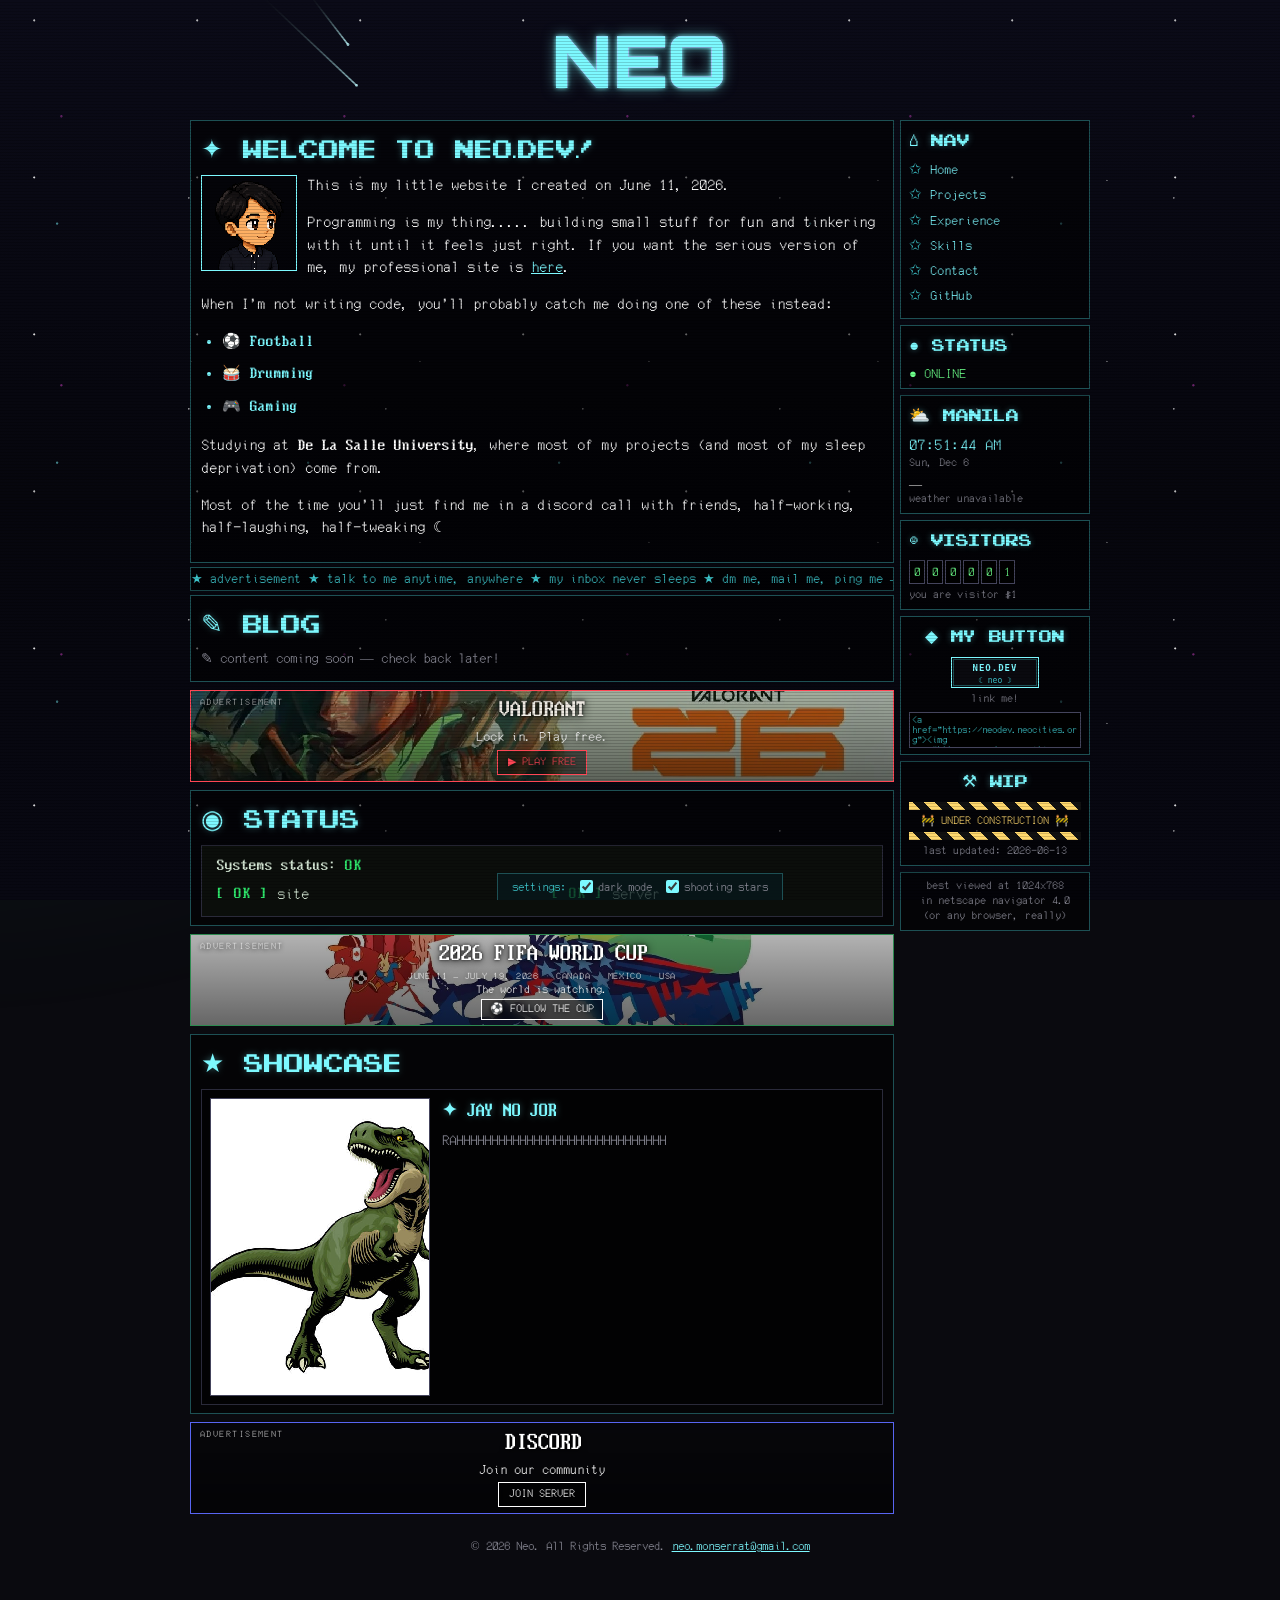
==== commit 4a393154: "Update" ====
--- a/index.html
+++ b/index.html
@@ -81,12 +81,6 @@
 
           <!-- ad separator: valorant -->
           <div class="ad-sep ad-valorant" aria-label="advertisement — Valorant">
-            <svg class="ad-art ad-art-left" viewBox="0 0 100 100" aria-hidden="true">
-              <path d="M10 15 L45 85 L55 85 L90 15 L70 15 L50 55 L30 15 Z" fill="#ff4655" />
-            </svg>
-            <svg class="ad-art ad-art-right" viewBox="0 0 100 100" aria-hidden="true">
-              <path d="M10 15 L45 85 L55 85 L90 15 L70 15 L50 55 L30 15 Z" fill="#ece8e1" />
-            </svg>
             <span class="ad-sep-label">advertisement</span>
             <span class="ad-sep-title">VALORANT</span>
             <span class="ad-sep-tag">Lock in. Play free.</span>
@@ -101,23 +95,12 @@
               <ul class="status-list">
                 <li class="status-item"><span class="status-tag ok">[ OK ]</span> site</li>
                 <li class="status-item"><span class="status-tag ok">[ OK ]</span> server</li>
-                <li class="status-item"><span class="status-tag warn">[ -- ]</span> webring</li>
               </ul>
             </div>
           </section>
 
           <!-- ad separator: 2026 fifa world cup -->
           <div class="ad-sep ad-worldcup" aria-label="advertisement — 2026 FIFA World Cup">
-            <svg class="ad-art ad-art-left" viewBox="0 0 64 64" aria-hidden="true">
-              <circle cx="32" cy="32" r="29" fill="#fff" />
-              <polygon points="32,19 44,28 39,42 25,42 20,28" fill="#15231a" />
-              <path d="M32 3v16M44 28l16-7M39 42l11 13M25 42L14 55M20 28L4 21" stroke="#15231a" stroke-width="3" fill="none" />
-            </svg>
-            <svg class="ad-art ad-art-right" viewBox="0 0 64 64" aria-hidden="true">
-              <circle cx="32" cy="32" r="29" fill="#fff" />
-              <polygon points="32,19 44,28 39,42 25,42 20,28" fill="#15231a" />
-              <path d="M32 3v16M44 28l16-7M39 42l11 13M25 42L14 55M20 28L4 21" stroke="#15231a" stroke-width="3" fill="none" />
-            </svg>
             <span class="ad-sep-label">advertisement</span>
             <span class="ad-sep-title">2026 FIFA WORLD CUP</span>
             <span class="ad-sep-dates">JUNE 11 – JULY 19, 2026 · CANADA · MEXICO · USA</span>
@@ -143,16 +126,6 @@
 
           <!-- ad separator: discord -->
           <div class="ad-sep ad-discord" aria-label="advertisement — Discord community">
-            <svg class="ad-art ad-art-left" viewBox="0 0 64 64" aria-hidden="true">
-              <rect x="6" y="10" width="52" height="34" rx="10" fill="#fff" />
-              <path d="M22 44 L14 58 L34 44 Z" fill="#fff" />
-              <circle cx="22" cy="27" r="4" fill="#5865f2" />
-              <circle cx="32" cy="27" r="4" fill="#5865f2" />
-              <circle cx="42" cy="27" r="4" fill="#5865f2" />
-            </svg>
-            <svg class="ad-art ad-art-right" viewBox="0 0 64 64" aria-hidden="true">
-              <path d="M32 6 L38 24 L56 24 L42 36 L47 54 L32 43 L17 54 L22 36 L8 24 L26 24 Z" fill="#fff" />
-            </svg>
             <span class="ad-sep-label">advertisement</span>
             <span class="ad-sep-title">DISCORD</span>
             <span class="ad-sep-tag">Join our community</span>
@@ -210,7 +183,7 @@
             <div class="construction-bar" aria-hidden="true"></div>
             <p class="tiny construction-text">🚧 UNDER CONSTRUCTION 🚧</p>
             <div class="construction-bar" aria-hidden="true"></div>
-            <p class="tiny">last updated: 2026-06-11</p>
+            <p class="tiny">last updated: 2026-06-13</p>
           </section>
 
           <section class="badge-box">
--- a/css/base.css
+++ b/css/base.css
@@ -68,6 +68,7 @@
   scrollbar-color: var(--accent-dim) var(--bg);
   /* match page bg so overscroll/safe-area never flashes white */
   background: var(--bg);
+  min-height: 100%;
 }
 
 ::-webkit-scrollbar {
@@ -83,6 +84,8 @@
 body {
   margin: 0;
   padding-bottom: 34px; /* room for fixed settings bar */
+  min-height: 100vh;
+  min-height: 100dvh;
   background: var(--bg);
   color: var(--text);
   font-family: var(--font-body);
--- a/css/layout.css
+++ b/css/layout.css
@@ -11,6 +11,14 @@
   margin: 0 auto;
   padding: 6px;
   position: relative;
+  min-height: 100vh;
+  min-height: 100dvh;
+  display: flex;
+  flex-direction: column;
+}
+
+.wrap .columns {
+  flex: 1;
 }
 
 .banner {
@@ -302,7 +310,16 @@
   text-align: center;
 }
 
-/* content sits above the absolutely-positioned art layer */
+/* dark scrim over photo so text stays readable */
+.ad-sep::before {
+  content: '';
+  position: absolute;
+  inset: 0;
+  background: linear-gradient(180deg, rgba(0,0,0,0.30) 0%, rgba(0,0,0,0.60) 100%);
+  pointer-events: none;
+}
+
+/* content sits above the scrim */
 .ad-sep > * {
   position: relative;
 }
@@ -314,7 +331,8 @@
   font-size: 9px;
   letter-spacing: 0.16em;
   text-transform: uppercase;
-  color: rgba(255, 255, 255, 0.55);
+  color: rgba(255, 255, 255, 0.75);
+  text-shadow: 0 1px 4px rgba(0,0,0,0.9);
   user-select: none;
 }
 
@@ -324,18 +342,21 @@
   font-size: clamp(15px, 4vw, 22px);
   line-height: 1.4;
   color: #fff;
+  text-shadow: 0 1px 10px rgba(0,0,0,1), 0 0 3px rgba(0,0,0,0.9);
 }
 
 .ad-sep-dates {
   font-family: var(--font-pixel);
   font-size: 11px;
   letter-spacing: 0.08em;
-  color: rgba(255, 255, 255, 0.8);
+  color: rgba(255, 255, 255, 0.9);
+  text-shadow: 0 1px 6px rgba(0,0,0,0.9);
 }
 
 .ad-sep-tag {
   font-size: 13px;
-  color: rgba(255, 255, 255, 0.85);
+  color: #fff;
+  text-shadow: 0 1px 6px rgba(0,0,0,0.9);
 }
 
 .ad-art {
@@ -358,51 +379,44 @@
   font-size: 11px;
   text-decoration: none;
   border: 1px solid currentColor;
-  background: transparent;
-}
-
-/* valorant: dark slate + red slash angles */
+  background: rgba(0,0,0,0.45);
+  backdrop-filter: blur(4px);
+  text-shadow: 0 1px 4px rgba(0,0,0,0.8);
+}
+
+/* valorant */
 .ad-valorant {
   border-color: #ff4655;
-  background:
-    linear-gradient(115deg, transparent 0 62%, rgba(255, 70, 85, 0.22) 62%),
-    linear-gradient(295deg, transparent 0 82%, rgba(255, 70, 85, 0.45) 82%),
-    repeating-linear-gradient(115deg, transparent 0 34px, rgba(236, 232, 225, 0.05) 34px 36px),
-    linear-gradient(180deg, #0f1923, #16273a);
+  background: url('../assets/ad-valorant-bg.jpg') center / cover no-repeat;
 }
 
 .ad-valorant .ad-sep-title {
   color: #ece8e1;
-  text-shadow: 2px 2px 0 #ff4655;
 }
 
 .ad-valorant .ad-cta { color: #ff4655; border-color: #ff4655; }
 .ad-valorant .ad-cta:hover { background: #ff4655; color: #0f1923; }
 
-/* world cup: pitch stripes + center-circle arc */
+/* world cup */
 .ad-worldcup {
   border-color: #2d8a50;
-  background:
-    radial-gradient(circle at 50% 135%, transparent 0 88px, rgba(255, 255, 255, 0.16) 88px 92px, transparent 92px),
-    repeating-linear-gradient(90deg, rgba(255, 255, 255, 0.045) 0 44px, transparent 44px 88px),
-    linear-gradient(180deg, #0d6438, #093f24);
-}
-
-.ad-worldcup .ad-sep-title { text-shadow: 2px 2px 0 #b48a2c; }
+  background: url('../assets/ad-worldcup-bg.jpg') center / cover no-repeat;
+  gap: 0;
+}
+
+.ad-worldcup .ad-sep-dates { font-size: 9px; }
+.ad-worldcup .ad-sep-tag { font-size: 11px; }
+.ad-worldcup .ad-cta { margin-top: 1px; padding: 2px 8px; }
+
 .ad-worldcup .ad-cta { color: #fff; border-color: #fff; }
 .ad-worldcup .ad-cta:hover { background: #fff; color: #0d6438; }
 
-/* discord: blurple wash + diagonal weave */
+/* discord */
 .ad-discord {
   border-color: #5865f2;
-  background:
-    radial-gradient(150px 80px at 10% 115%, rgba(255, 255, 255, 0.13), transparent 70%),
-    radial-gradient(170px 90px at 90% -15%, rgba(0, 0, 0, 0.22), transparent 70%),
-    repeating-linear-gradient(135deg, transparent 0 26px, rgba(255, 255, 255, 0.05) 26px 28px),
-    linear-gradient(180deg, #5865f2, #434fd0);
-}
-
-.ad-discord .ad-sep-title { text-shadow: 2px 2px 0 #2f3aa8; }
+  background: url('../assets/ad-discord-bg.jpg') center / cover no-repeat;
+}
+
 .ad-discord .ad-cta { color: #fff; border-color: #fff; }
 .ad-discord .ad-cta:hover { background: #fff; color: #5865f2; }
 
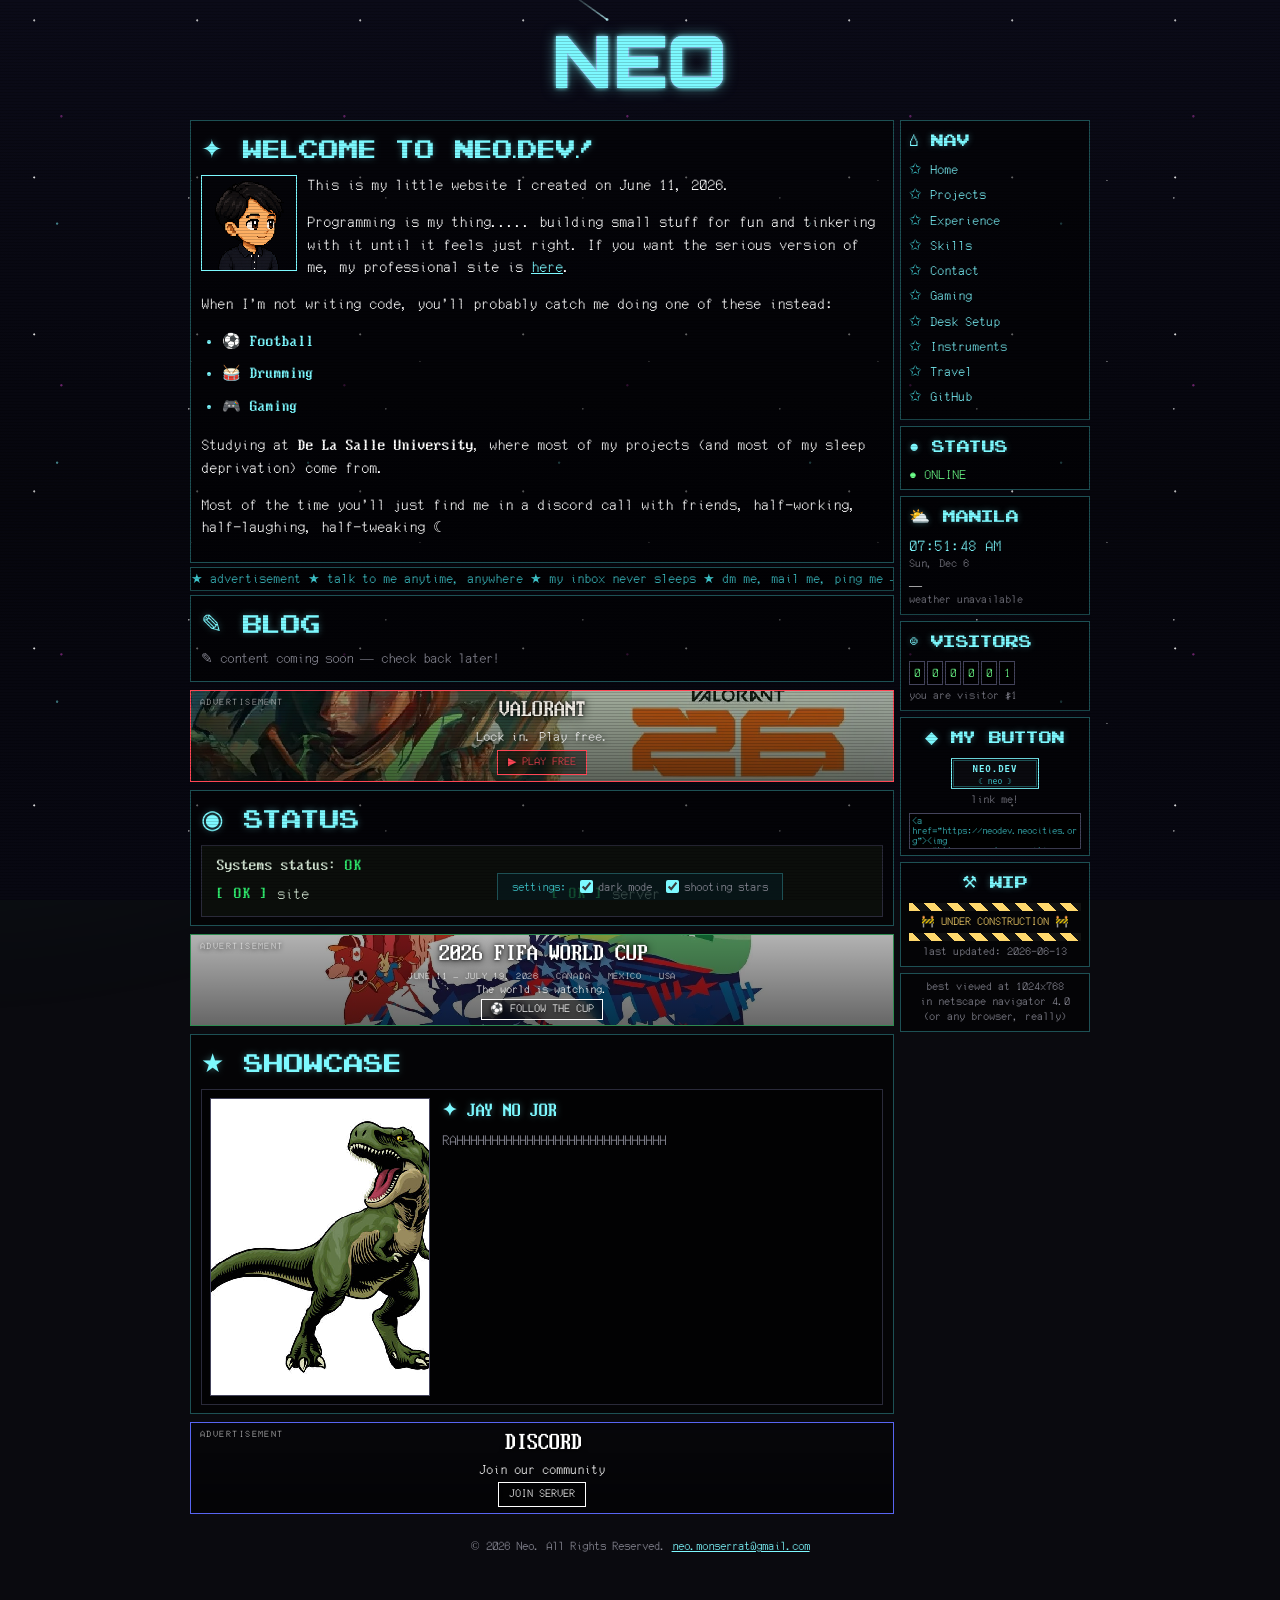
==== commit 3cd982c4: "Update" ====
--- a/index.html
+++ b/index.html
@@ -144,7 +144,11 @@
                 <li><a href="pages/experience.html">Experience</a></li>
                 <li><a href="pages/skills.html">Skills</a></li>
                 <li><a href="pages/contact.html">Contact</a></li>
-<li><a href="https://github.com/Nmsrt">GitHub</a></li>
+                <li><a href="pages/gaming.html">Gaming</a></li>
+                <li><a href="pages/desksetup.html">Desk Setup</a></li>
+                <li><a href="pages/instruments.html">Instruments</a></li>
+                <li><a href="pages/travel.html">Travel</a></li>
+                <li><a href="https://github.com/Nmsrt">GitHub</a></li>
               </ul>
             </nav>
           </section>
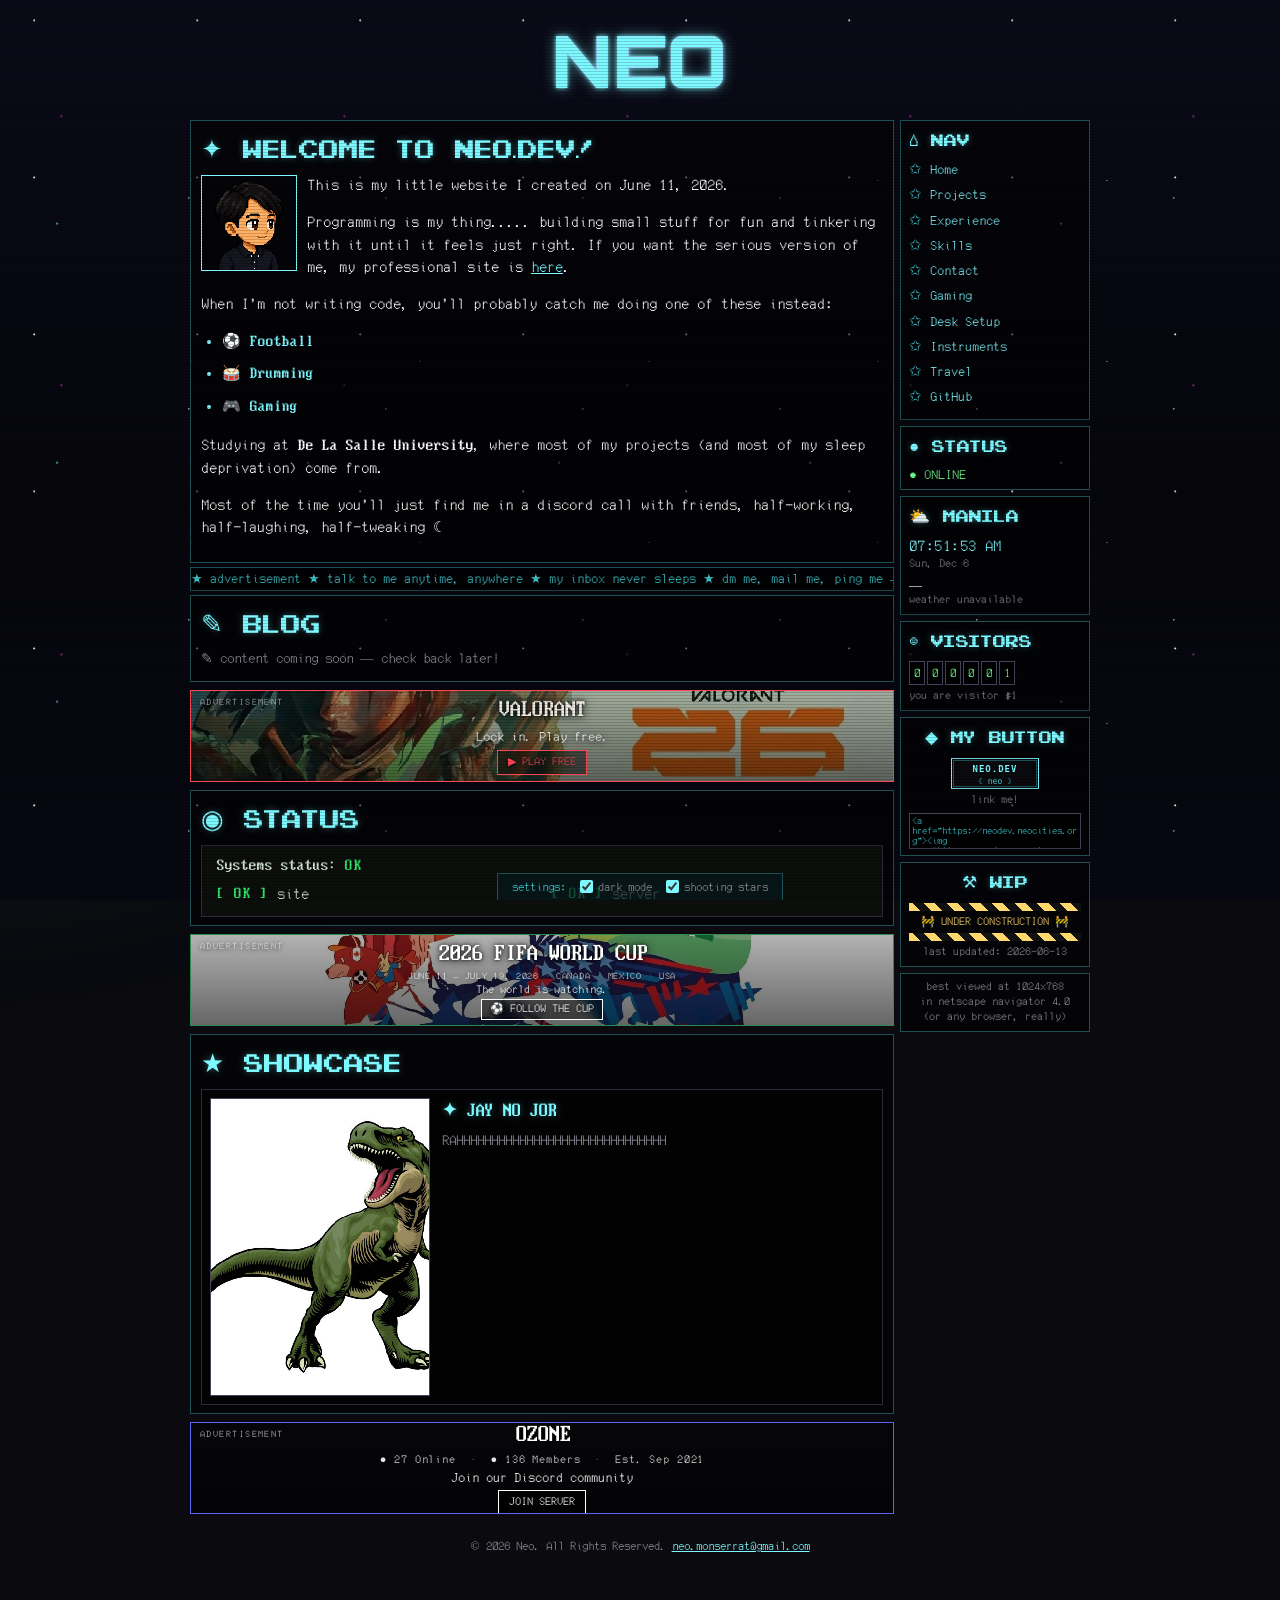
==== commit 05ba599a: "Update" ====
--- a/index.html
+++ b/index.html
@@ -42,7 +42,7 @@
               Programming is my thing..... building small stuff for fun
               and tinkering with it until it feels just right. If you want the
               serious version of me, my professional site is
-              <a href="https://github.com/Nmsrt/Professional-Portfolio">here</a>.
+              <a href="https://neo-professional-portfolio.vercel.app/">here</a>.
             </p>
             <p>
               When I'm not writing code, you'll probably catch me doing one of
@@ -125,10 +125,11 @@
           </section>
 
           <!-- ad separator: discord -->
-          <div class="ad-sep ad-discord" aria-label="advertisement — Discord community">
+          <div class="ad-sep ad-discord" aria-label="advertisement — Ozone Discord">
             <span class="ad-sep-label">advertisement</span>
-            <span class="ad-sep-title">DISCORD</span>
-            <span class="ad-sep-tag">Join our community</span>
+            <span class="ad-sep-title">OZONE</span>
+            <span class="ad-sep-dates">● 27 Online &nbsp;·&nbsp; ● 136 Members &nbsp;·&nbsp; Est. Sep 2021</span>
+            <span class="ad-sep-tag">Join our Discord community</span>
             <a class="ad-cta" href="https://discord.gg/ex57agxdq">JOIN SERVER</a>
           </div>
 
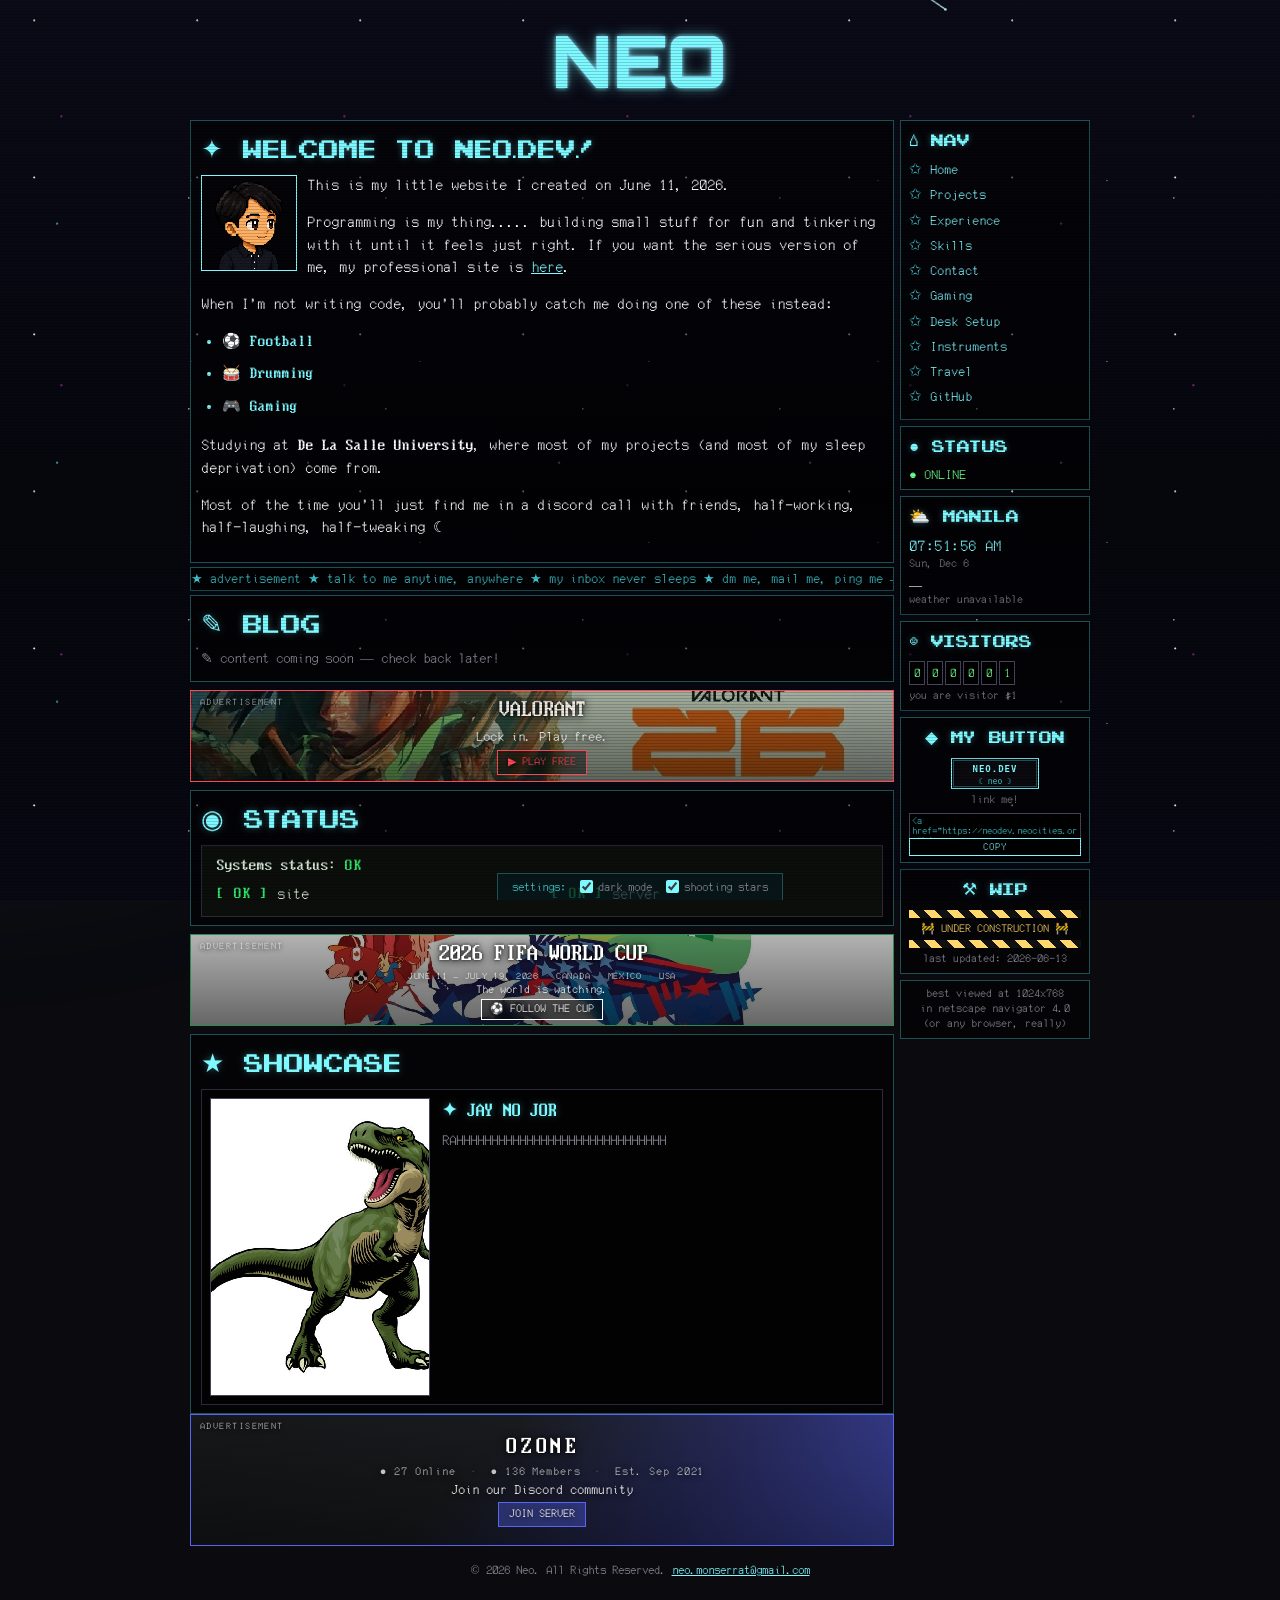
==== commit dee53544: "Update" ====
--- a/index.html
+++ b/index.html
@@ -179,8 +179,10 @@
             <h2 class="section-title">◆ My button</h2>
             <img class="my-88x31" src="assets/button.svg" width="88" height="31" alt="NEO.DEV 88x31 button" />
             <p class="tiny">link me!</p>
-            <textarea class="embed-code" rows="3" readonly
-              onclick="this.select()">&lt;a href="https://neodev.neocities.org"&gt;&lt;img src="https://neodev.neocities.org/button.svg" width="88" height="31" alt="NEO.DEV"&gt;&lt;/a&gt;</textarea>
+            <div class="embed-wrap">
+              <textarea class="embed-code" rows="2" readonly onclick="this.select()">&lt;a href="https://neodev.neocities.org"&gt;&lt;img src="https://neodev.neocities.org/button.svg" width="88" height="31" alt="NEO.DEV"&gt;&lt;/a&gt;</textarea>
+              <button class="embed-copy" onclick="var t=this.previousElementSibling;t.select();var b=this;if(navigator.clipboard){navigator.clipboard.writeText(t.value).then(function(){b.textContent='COPIED!';setTimeout(function(){b.textContent='COPY'},1500)})}else{document.execCommand('copy');b.textContent='COPIED!';setTimeout(function(){b.textContent='COPY'},1500)}">COPY</button>
+            </div>
           </section>
 
           <section class="construction-box">
--- a/css/layout.css
+++ b/css/layout.css
@@ -414,11 +414,16 @@
 /* discord */
 .ad-discord {
   border-color: #5865f2;
-  background: url('../assets/ad-discord-bg.jpg') center / cover no-repeat;
-}
-
-.ad-discord .ad-cta { color: #fff; border-color: #fff; }
-.ad-discord .ad-cta:hover { background: #fff; color: #5865f2; }
+  background: linear-gradient(135deg, #1e2124 0%, #23272a 40%, #3b3f8c 72%, #5865f2 100%);
+  margin: 0;
+  height: auto;
+  padding: 18px 14px;
+}
+
+.ad-discord .ad-sep-title { letter-spacing: 0.18em; }
+.ad-discord .ad-sep-dates { color: rgba(255,255,255,0.75); }
+.ad-discord .ad-cta { color: #fff; border-color: #5865f2; background: rgba(88,101,242,0.35); }
+.ad-discord .ad-cta:hover { background: #5865f2; color: #fff; border-color: #5865f2; }
 
 /* ============================================
    dark mode layout overrides
--- a/css/components.css
+++ b/css/components.css
@@ -409,17 +409,42 @@
   display: block;
 }
 
+.embed-wrap {
+  margin-top: 6px;
+}
+
 .embed-code {
   display: block;
   width: 100%;
-  margin-top: 6px;
   background: var(--bg-panel-alt);
   color: var(--text-dim);
   border: 1px solid var(--border-bright);
+  border-bottom: none;
   font-family: var(--font-body);
   font-size: 10px;
   resize: none;
   cursor: pointer;
+  box-sizing: border-box;
+}
+
+.embed-copy {
+  display: block;
+  width: 100%;
+  background: var(--bg-panel-alt);
+  color: var(--accent);
+  border: 1px solid var(--accent);
+  font-family: var(--font-body);
+  font-size: 10px;
+  cursor: pointer;
+  padding: 3px 0;
+  letter-spacing: 0.08em;
+  transition: background 0.1s, color 0.1s;
+  box-sizing: border-box;
+}
+
+.embed-copy:hover {
+  background: var(--accent);
+  color: var(--bg);
 }
 
 /* 404 */
@@ -493,6 +518,17 @@
   color: var(--accent-dim);
 }
 
+[data-theme="dark"] .embed-copy {
+  background: #000;
+  color: var(--accent);
+  border-color: var(--accent);
+}
+
+[data-theme="dark"] .embed-copy:hover {
+  background: var(--accent);
+  color: #000;
+}
+
 
 [data-theme="dark"] .ascii-404 {
   text-shadow: 0 0 4px rgba(125, 249, 255, 0.25);
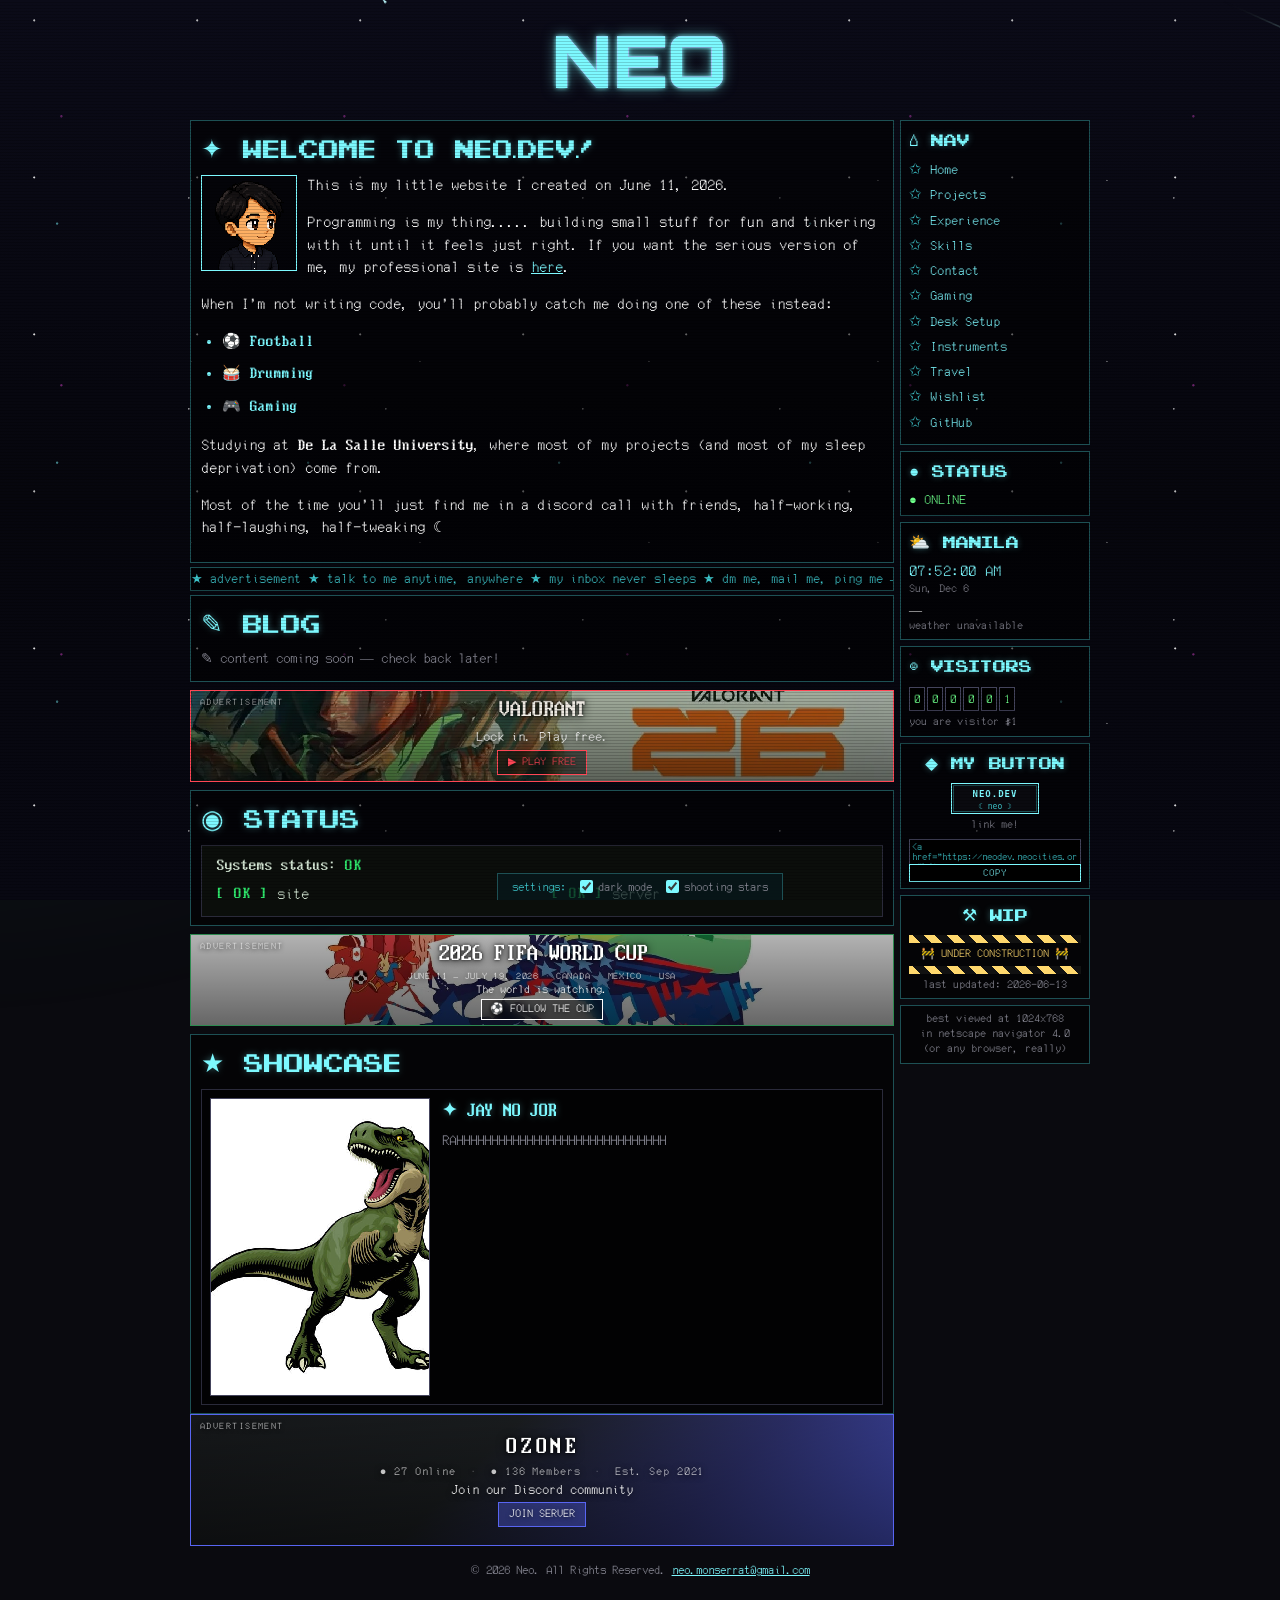
==== commit 6e66f944: "Update" ====
--- a/index.html
+++ b/index.html
@@ -149,6 +149,7 @@
                 <li><a href="pages/desksetup.html">Desk Setup</a></li>
                 <li><a href="pages/instruments.html">Instruments</a></li>
                 <li><a href="pages/travel.html">Travel</a></li>
+                <li><a href="pages/wishlist.html">Wishlist</a></li>
                 <li><a href="https://github.com/Nmsrt">GitHub</a></li>
               </ul>
             </nav>
--- a/css/layout.css
+++ b/css/layout.css
@@ -155,6 +155,22 @@
   display: block;
   margin: 0 auto 4px;
   image-rendering: pixelated;
+}
+
+.gcash-box {
+  text-align: center;
+}
+
+.gcash-qr {
+  display: block;
+  width: 100%;
+  max-width: 220px;
+  margin: 6px auto 0;
+  border: 1px solid var(--border);
+  background: #fff;
+  padding: 4px;
+  box-sizing: border-box;
+  image-rendering: auto;
 }
 
 .construction-box {
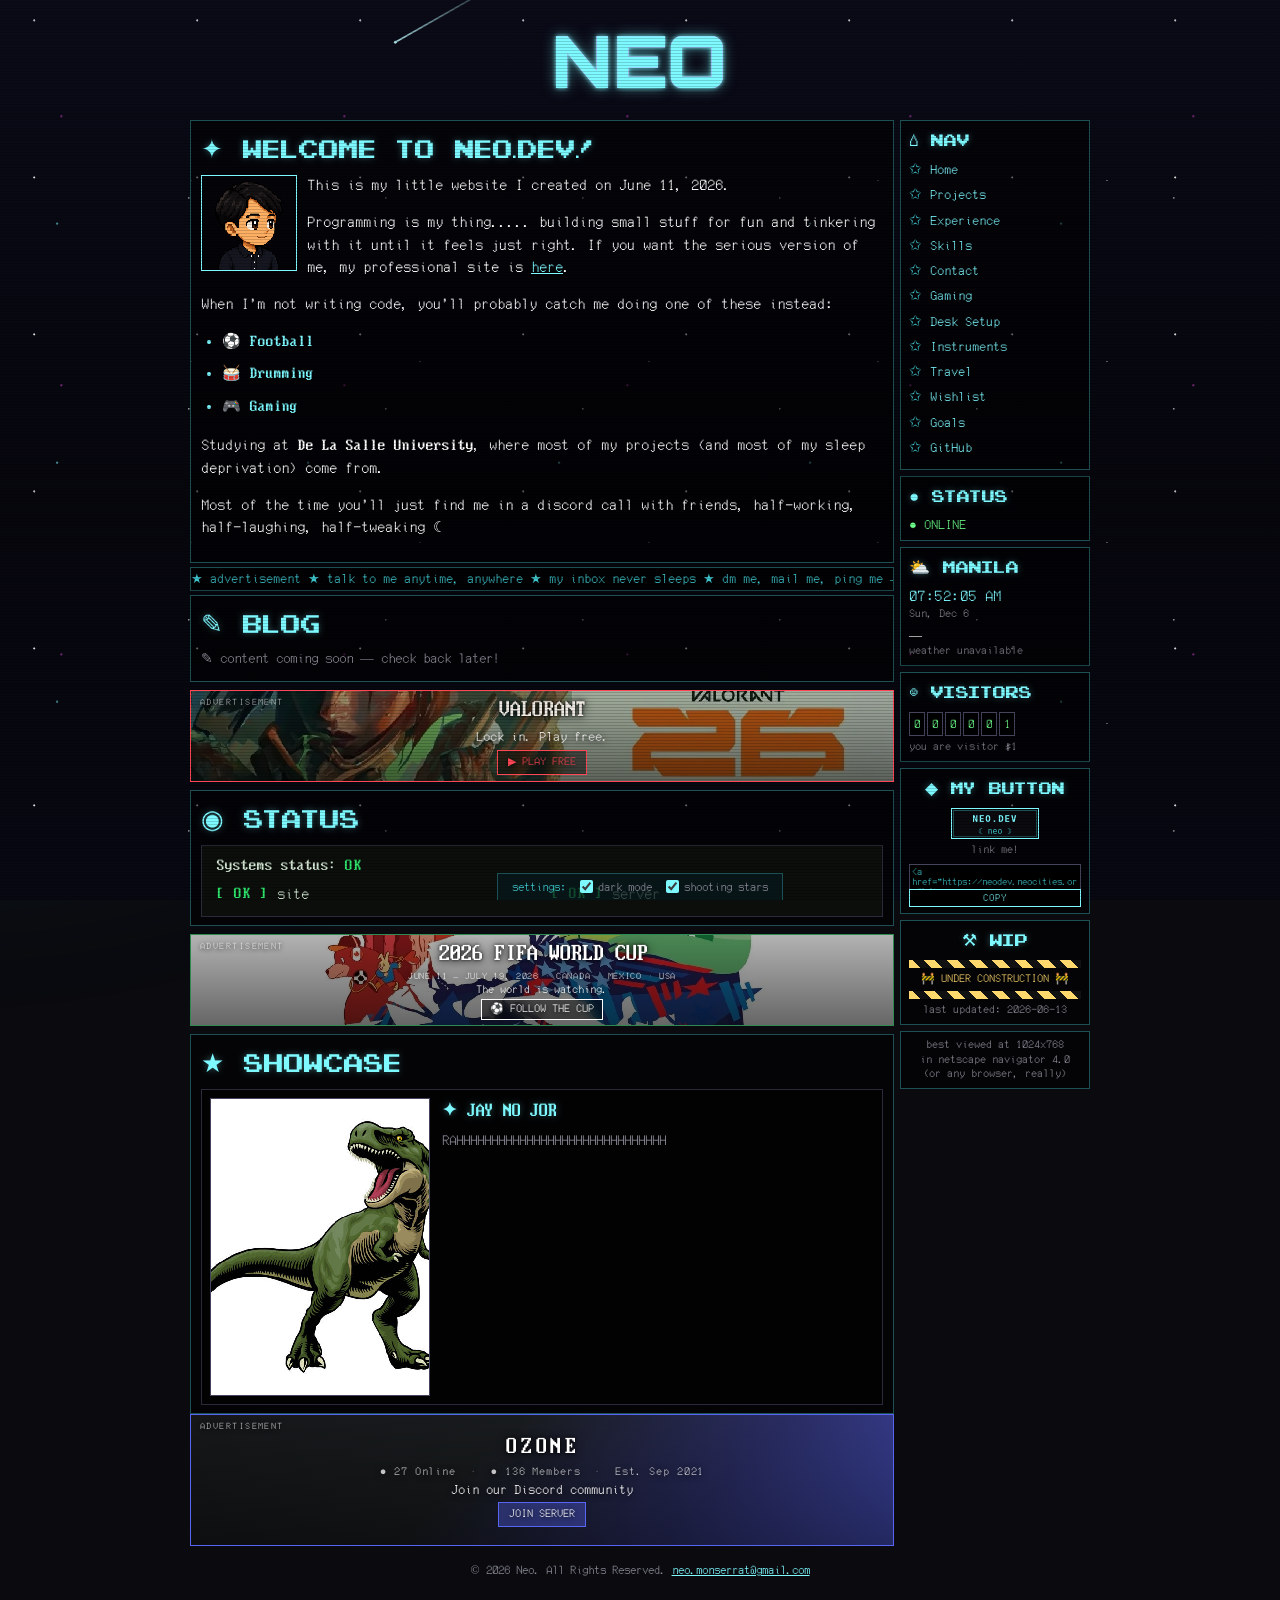
==== commit a08030cb: "Update" ====
--- a/index.html
+++ b/index.html
@@ -150,6 +150,7 @@
                 <li><a href="pages/instruments.html">Instruments</a></li>
                 <li><a href="pages/travel.html">Travel</a></li>
                 <li><a href="pages/wishlist.html">Wishlist</a></li>
+                <li><a href="pages/goals.html">Goals</a></li>
                 <li><a href="https://github.com/Nmsrt">GitHub</a></li>
               </ul>
             </nav>
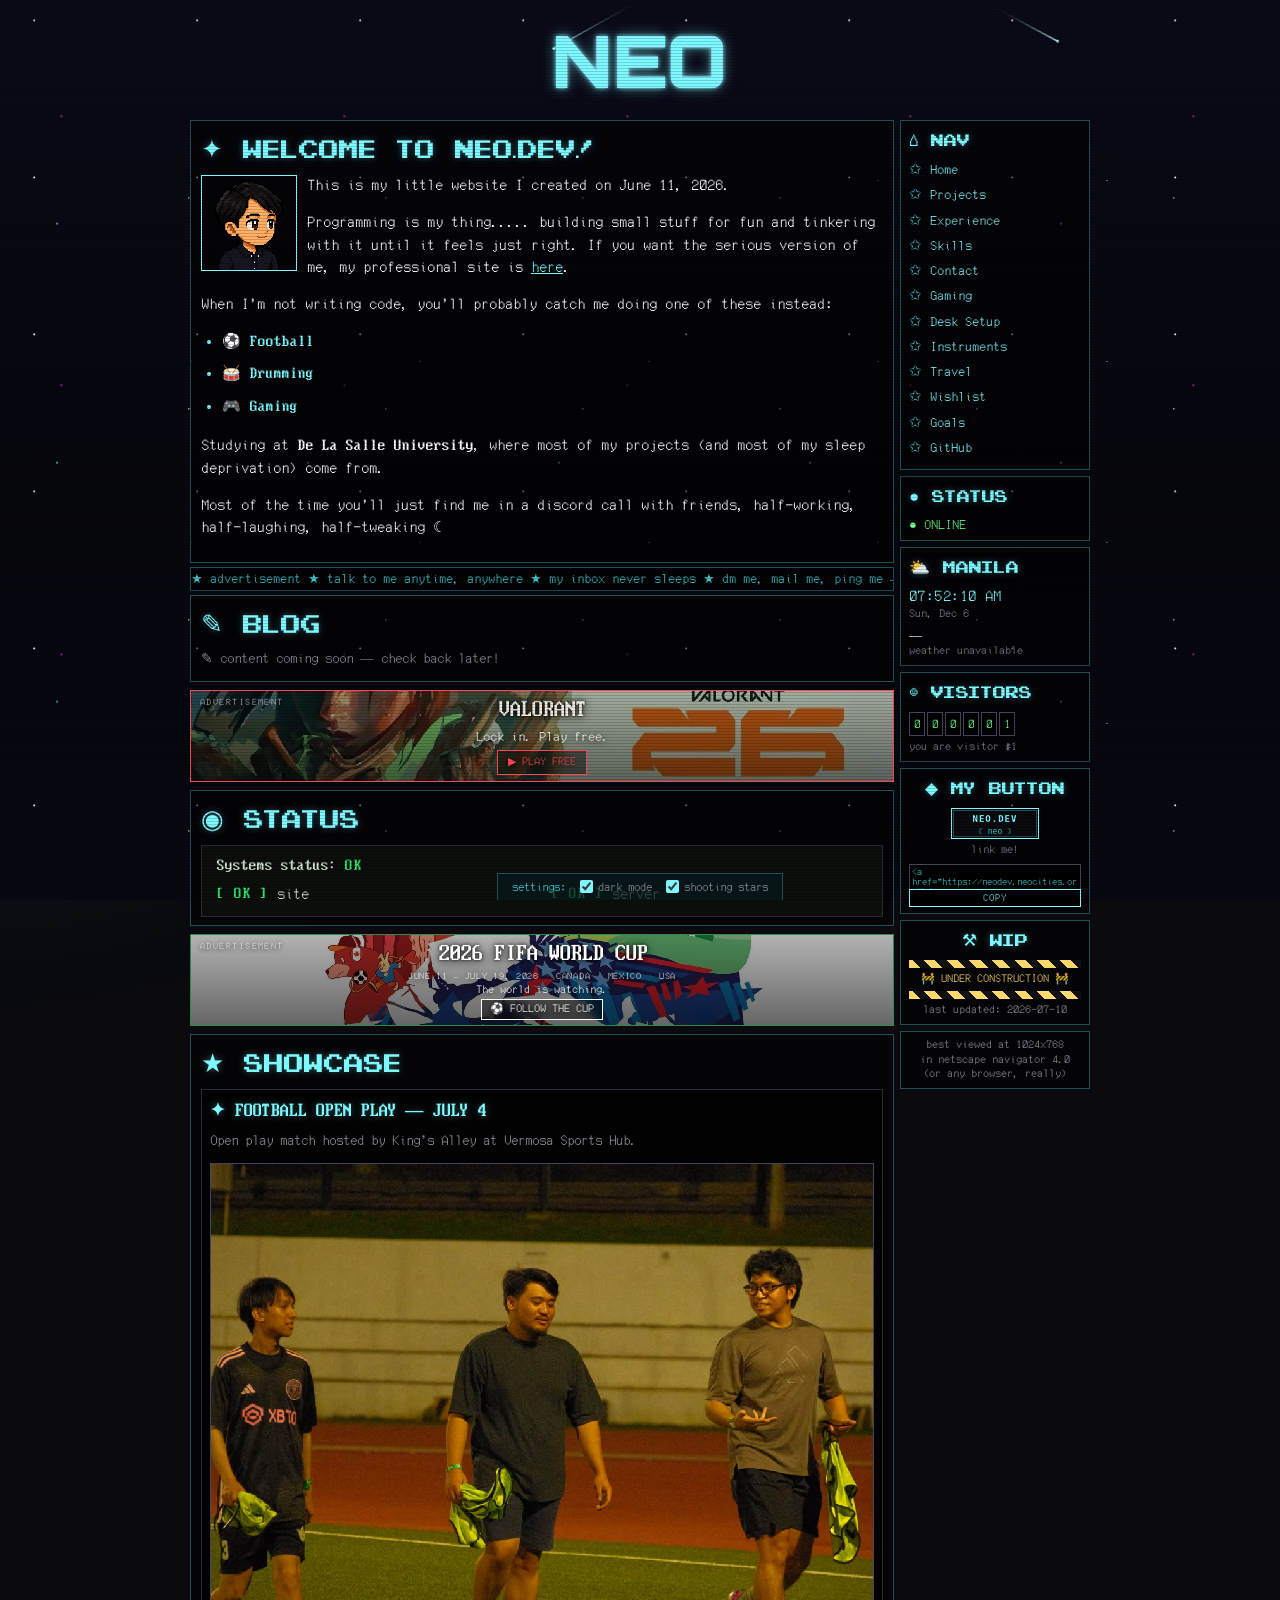
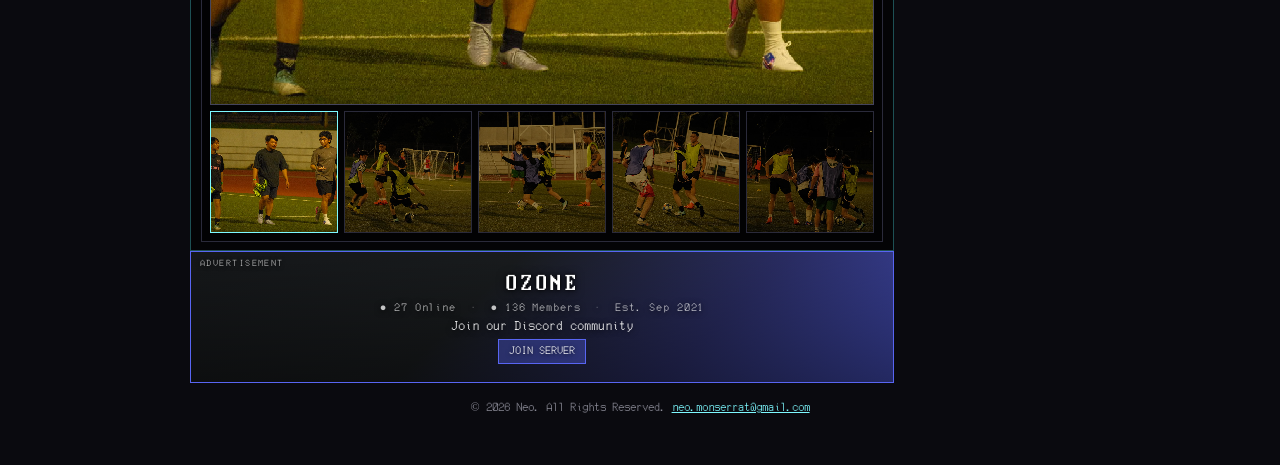
==== commit 6de52e5d: "Update" ====
--- a/index.html
+++ b/index.html
@@ -111,15 +111,34 @@
           <!-- SHOWCASE -->
           <section id="showcase">
             <h2 class="section-title">★ Showcase</h2>
-            <div class="showcase-entry">
-              <div class="showcase-img">
-                <img src="assets/dinosaur.jpg" width="320" height="200" alt="showcase placeholder one" />
+            <div class="showcase-entry showcase-entry--gallery">
+              <div class="showcase-text">
+                <h3>FOOTBALL OPEN PLAY — JULY 4</h3>
+                <p>
+                  Open play match hosted by King's Alley at Vermosa Sports Hub.
+                </p>
               </div>
-              <div class="showcase-text">
-                <h3>JAY NO JOR</h3>
-                <p>
-                  RAHHHHHHHHHHHHHHHHHHHHHHHHHHHHHH
-                </p>
+              <div class="showcase-gallery" id="showcase-gallery">
+                <div class="showcase-hero">
+                  <img id="showcase-hero-img" src="assets/showcase/football1.jpg" width="960" height="540" alt="Football open play, King's Alley at Vermosa Sports Hub, July 4" />
+                </div>
+                <div class="showcase-strip">
+                  <button class="showcase-thumb is-active" data-src="assets/showcase/football1.jpg" aria-label="View photo 1">
+                    <img src="assets/showcase/football1.jpg" width="160" height="120" alt="" loading="lazy" />
+                  </button>
+                  <button class="showcase-thumb" data-src="assets/showcase/football2.jpg" aria-label="View photo 2">
+                    <img src="assets/showcase/football2.jpg" width="160" height="120" alt="" loading="lazy" />
+                  </button>
+                  <button class="showcase-thumb" data-src="assets/showcase/football3.jpg" aria-label="View photo 3">
+                    <img src="assets/showcase/football3.jpg" width="160" height="120" alt="" loading="lazy" />
+                  </button>
+                  <button class="showcase-thumb" data-src="assets/showcase/football4.jpg" aria-label="View photo 4">
+                    <img src="assets/showcase/football4.jpg" width="160" height="120" alt="" loading="lazy" />
+                  </button>
+                  <button class="showcase-thumb" data-src="assets/showcase/football5.jpg" aria-label="View photo 5">
+                    <img src="assets/showcase/football5.jpg" width="160" height="120" alt="" loading="lazy" />
+                  </button>
+                </div>
               </div>
             </div>
           </section>
@@ -192,7 +211,7 @@
             <div class="construction-bar" aria-hidden="true"></div>
             <p class="tiny construction-text">🚧 UNDER CONSTRUCTION 🚧</p>
             <div class="construction-bar" aria-hidden="true"></div>
-            <p class="tiny">last updated: 2026-06-13</p>
+            <p class="tiny">last updated: 2026-07-10</p>
           </section>
 
           <section class="badge-box">
@@ -222,6 +241,7 @@
       </label>
     </div>
 
+    <script src="js/showcase.js"></script>
     <script src="js/rain.js"></script>
     <script src="js/counter.js"></script>
     <script src="js/menu.js"></script>
--- a/css/components.css
+++ b/css/components.css
@@ -348,6 +348,64 @@
   border: 1px solid var(--border-bright);
 }
 
+.showcase-entry--gallery {
+  flex-direction: column;
+}
+
+.showcase-hero {
+  position: relative;
+  z-index: 6;
+  border: 1px solid var(--border-bright);
+  overflow: hidden;
+}
+
+.showcase-hero img {
+  display: block;
+  width: 100%;
+  aspect-ratio: 16 / 9;
+  object-fit: cover;
+}
+
+.showcase-strip {
+  display: grid;
+  grid-template-columns: repeat(5, 1fr);
+  gap: 6px;
+  margin-top: 6px;
+}
+
+.showcase-thumb {
+  position: relative;
+  z-index: 6;
+  display: block;
+  padding: 0;
+  border: 1px solid var(--border);
+  background: none;
+  cursor: pointer;
+  overflow: hidden;
+  line-height: 0;
+}
+
+.showcase-thumb img {
+  display: block;
+  width: 100%;
+  aspect-ratio: 4 / 3;
+  object-fit: cover;
+  opacity: 0.7;
+  transition: opacity 0.15s, border-color 0.15s;
+}
+
+.showcase-thumb:hover img {
+  opacity: 1;
+}
+
+.showcase-thumb.is-active {
+  border-color: var(--accent);
+}
+
+.showcase-thumb.is-active img {
+  opacity: 1;
+}
+
 .showcase-text h3 {
   margin: 0 0 0.4rem;
 }
@@ -371,6 +429,10 @@
   .showcase-img {
     flex: none;
     width: 100%;
+  }
+
+  .showcase-strip {
+    grid-template-columns: repeat(3, 1fr);
   }
 }
 
